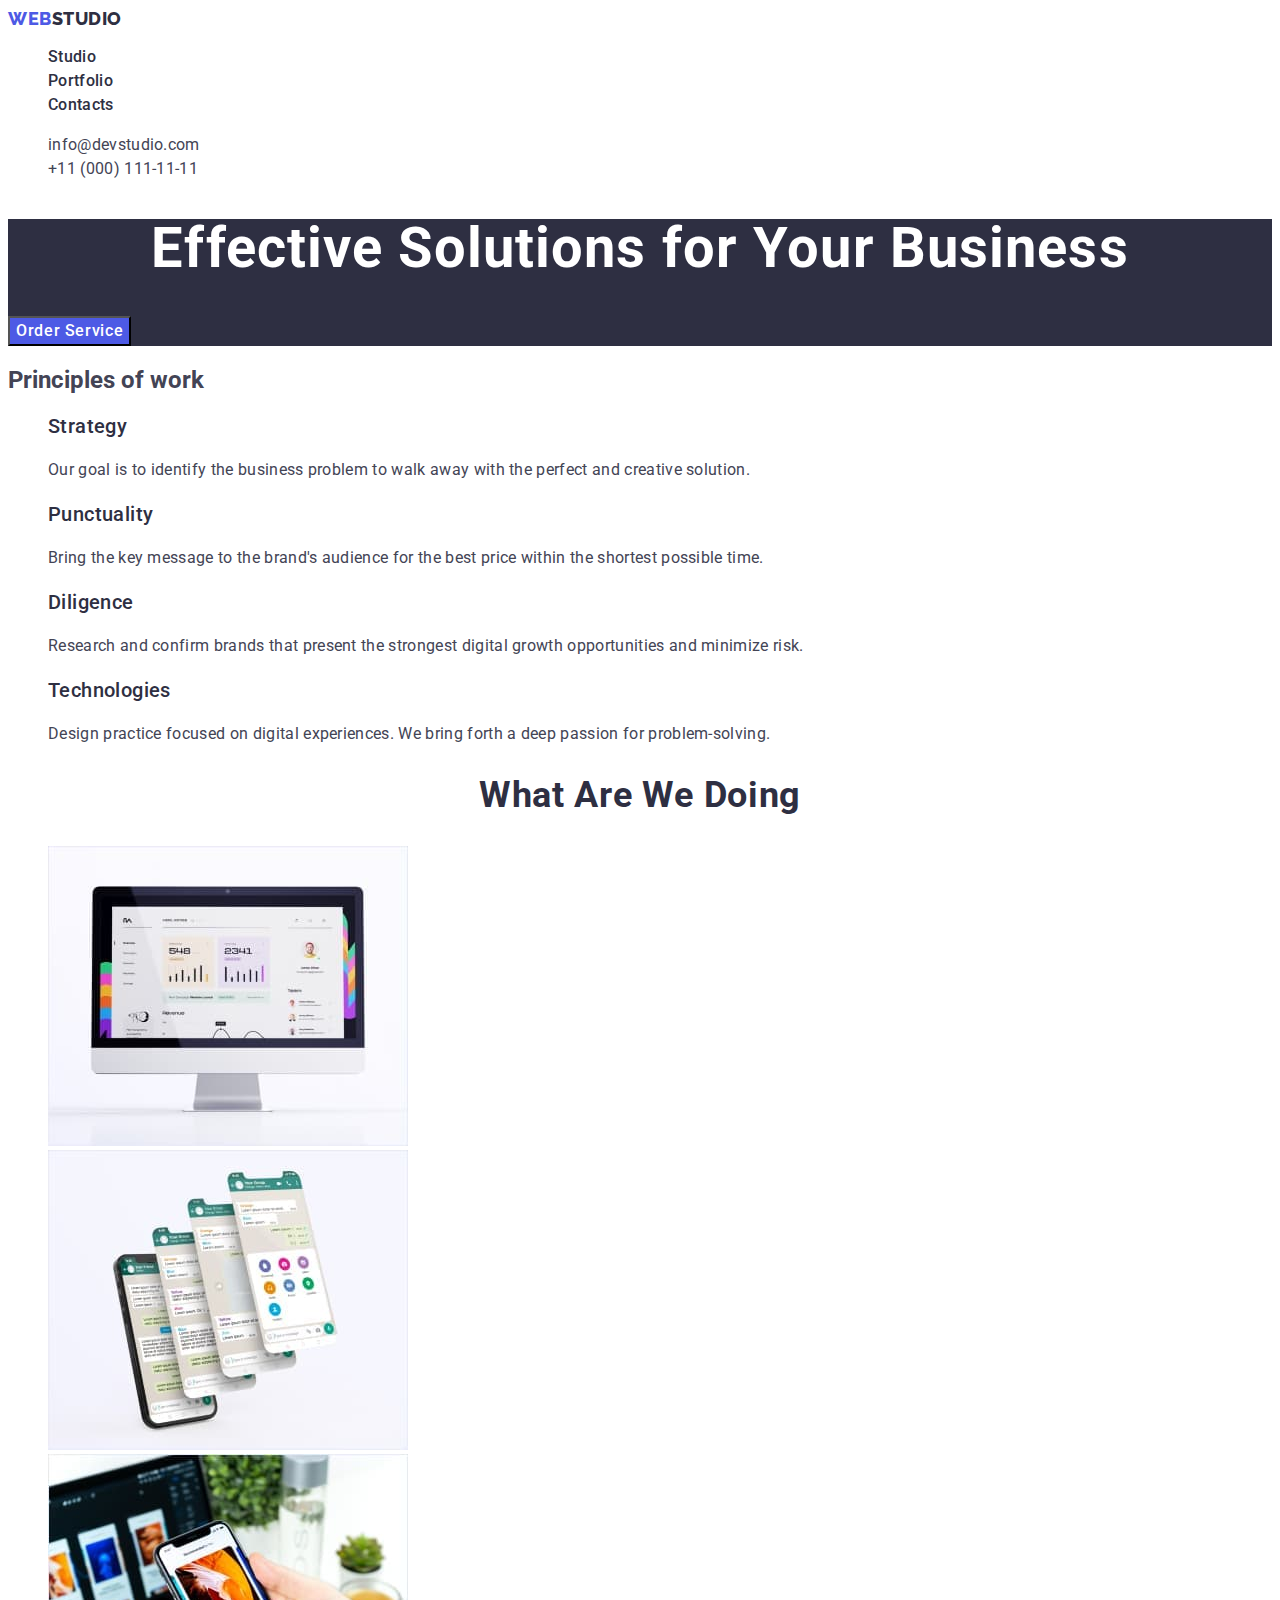
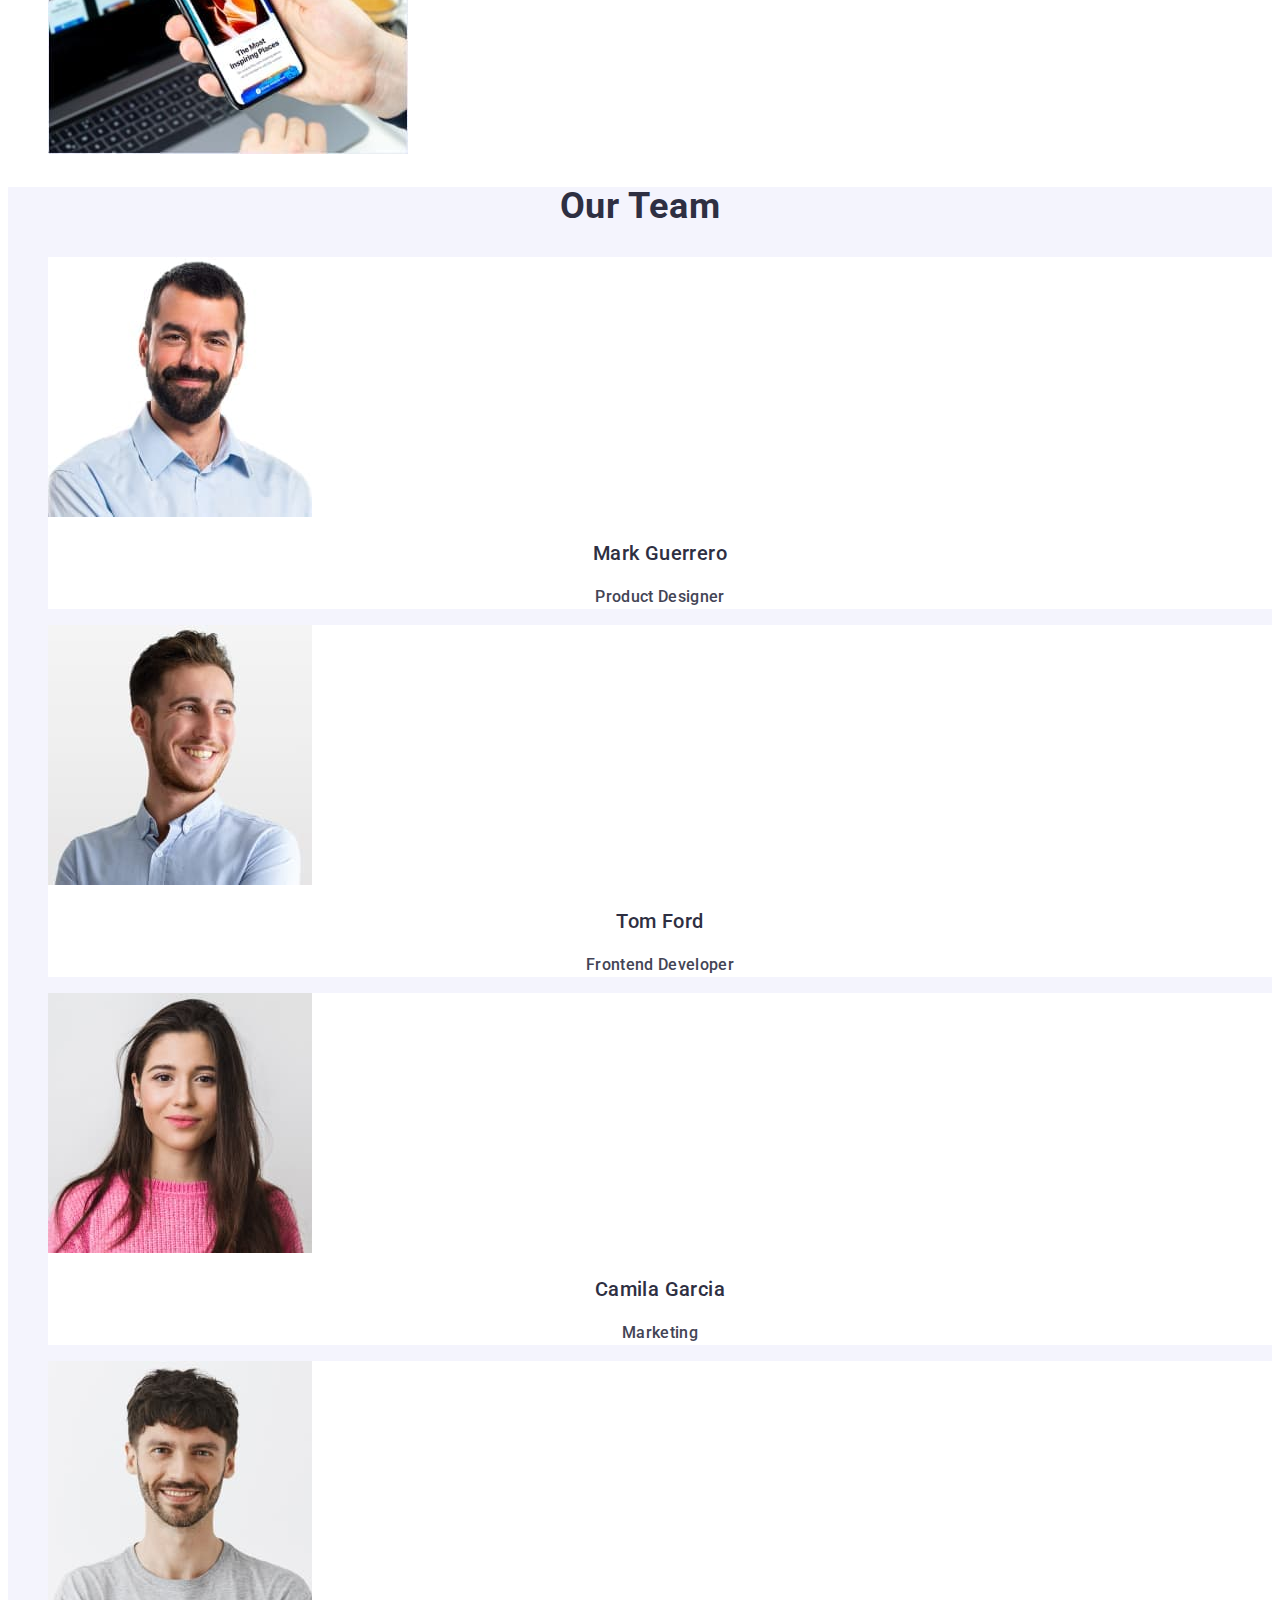
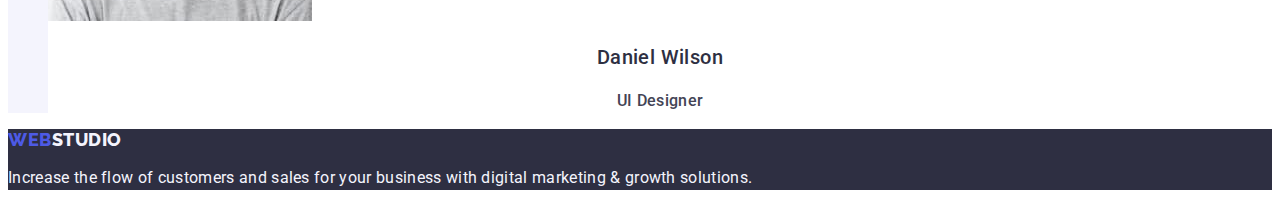
==== index.html @ 33a055b3 "Initial commit" ====
<!DOCTYPE html>
<html lang="en">
  <head>
    <meta charset="UTF-8" />
    <meta name="viewport" content="width=device-width, initial-scale=1.0" />
    <title>Web Studio</title>
    <link rel="preconnect" href="https://fonts.googleapis.com" />
    <link rel="preconnect" href="https://fonts.gstatic.com" crossorigin />
    <link
      href="https://fonts.googleapis.com/css2?family=Raleway:wght@800&family=Roboto:wght@400;500;700&display=swap"
      rel="stylesheet"
    />
    <link rel="stylesheet" href="./css/styles.css" />
  </head>
  <body>
    <header class="header">
      <nav class="header-navigation">
        <a href="./index.html" class="header-logo link"
          >Web<span class="header-logo-accent">Studio</span></a
        >
        <ul class="header-list list">
          <li class="header-list-item">
            <a class="header-list-link link" href="./index.html">Studio</a>
          </li>
          <li class="header-list-item">
            <a class="header-list-link link" href="./portfolio.html"
              >Portfolio</a
            >
          </li>
          <li class="header-list-item">
            <a class="header-list-link link" href="">Contacts</a>
          </li>
        </ul>
      </nav>
      <address class="address">
        <ul class="address-list list">
          <li class="address-list-item">
            <a class="address-list-link link" href="mailto:info@devstudio.com"
              >info@devstudio.com</a
            >
          </li>
          <li class="address-list-item">
            <a class="address-list-link link" href="tel:+110001111111"
              >+11 (000) 111-11-11</a
            >
          </li>
        </ul>
      </address>
    </header>
    <main>
      <section class="hero">
        <h1 class="hero-titel">Effective Solutions for Your Business</h1>
        <button type="button" class="hero-btn">Order Service</button>
      </section>
      <section class="principles">
        <h2 class="visually-hidden">Principles of work</h2>
        <ul class="principles-list list">
          <li class="principles-item">
            <h3 class="principles-subtitle">Strategy</h3>
            <p class="principles-item-text">
              Our goal is to identify the business problem to walk away with the
              perfect and creative solution.
            </p>
          </li>
          <li class="principles-item">
            <h3 class="principles-subtitle">Punctuality</h3>
            <p class="principles-item-text">
              Bring the key message to the brand's audience for the best price
              within the shortest possible time.
            </p>
          </li>
          <li class="principles-item">
            <h3 class="principles-subtitle">Diligence</h3>
            <p class="principles-item-text">
              Research and confirm brands that present the strongest digital
              growth opportunities and minimize risk.
            </p>
          </li>
          <li class="principles-item">
            <h3 class="principles-subtitle">Technologies</h3>
            <p class="principles-item-text">
              Design practice focused on digital experiences. We bring forth a
              deep passion for problem-solving.
            </p>
          </li>
        </ul>
      </section>
      <section class="technologies">
        <h2 class="technologies-titel">What are we doing</h2>
        <ul class="technologies-list list">
          <li class="technologies-item">
            <img
              src="./images/technologiesa.jpg"
              alt="Business analysis"
              width="360"
              height="300"
              class="technologies-img"
            />
          </li>
          <li class="technologies-item">
            <img
              src="./images/technologiesb.jpg"
              alt="Brand advertising"
              width="360"
              height="300"
              class="technologies-img"
            />
          </li>
          <li class="technologies-item">
            <img
              src="./images/technologiesc.jpg"
              alt="Digital experience"
              width="360"
              height="300"
              class="technologies-img"
            />
          </li>
        </ul>
      </section>
      <section class="team">
        <h2 class="team-title">Our Team</h2>
        <ul class="team-list list">
          <li class="team-item">
            <img
              src="./images/portraita.jpg"
              alt="Photo portrait"
              width="264"
              height="260"
              class="team-img"
            />
            <h3 class="team-subtitle">Mark Guerrero</h3>
            <p class="team-item-text">Product Designer</p>
          </li>
          <li class="team-item">
            <img
              src="./images/portraitb.jpg"
              alt="Photo portrait"
              width="264"
              height="260"
              class="team-img"
            />
            <h3 class="team-subtitle">Tom Ford</h3>
            <p class="team-item-text">Frontend Developer</p>
          </li>
          <li class="team-item">
            <img
              src="./images/portraitc.jpg"
              alt="Photo portrait"
              width="264"
              height="260"
              class="team-img"
            />
            <h3 class="team-subtitle">Camila Garcia</h3>
            <p class="team-item-text">Marketing</p>
          </li>
          <li class="team-item">
            <img
              src="./images/portraitd.jpg"
              alt="Photo portrait"
              width="264"
              height="260"
              class="team-img"
            />
            <h3 class="team-subtitle">Daniel Wilson</h3>
            <p class="team-item-text">UI Designer</p>
          </li>
        </ul>
      </section>
    </main>
    <footer class="footer">
      <a href="./index.html" class="footer-logo link"
        >Web<span class="footer-logo-accent">Studio</span></a
      >
      <p class="footer-text">
        Increase the flow of customers and sales for your business with digital
        marketing & growth solutions.
      </p>
    </footer>
  </body>
</html>
---- css/styles.css ----
:root {
  --iris-color: #4d5ae5;
  --navyblue: #2e2f42;
  --slate: #434455;
  --white: #fff;
  --cloud: #f4f4fd;
  --ocean: #404bbf;
}

body {
  font-family: "Roboto", sans-serif;
  background-color: var(--white);
  color: var(--slate);
}

.link {
  text-decoration: none;
}

.list {
  list-style-type: none;
}

/**---------HERDER-------*/

.header-logo {
  color: var(--iris-color);
  font-size: 18px;
  font-family: "Raleway", sans-serif;
  font-weight: 800;
  line-height: 1.17;
  letter-spacing: 0.03em;
  text-transform: uppercase;
}
.header-logo-accent {
  color: var(--navyblue);
}
.header-list-link {
  color: var(--navyblue);
  line-height: 1.5;
  letter-spacing: 0.02em;
  font-weight: 500;
}
.header-list-link:hover,
.header-list-link:focus {
  color: var(--ocean);
}
.address {
  font-style: normal;
}
.address-list-link {
  color: var(--slate);
  line-height: 1.5;
  letter-spacing: 0.02em;
}
.address-list-link:hover,
.address-list-link:focus {
  color: var(--ocean);
}

/**---------HERO-------*/

.hero {
  background: var(--navyblue);
}
.hero-titel {
  color: var(--white);
  text-align: center;
  font-size: 56px;
  font-weight: 700;
  line-height: 1.07;
  letter-spacing: 0.02em;
}
.hero-btn {
  background-color: var(--iris-color);
  color: var(--white);
  font-size: 16px;
  font-family: inherit;
  line-height: 1.5;
  letter-spacing: 0.04em;
  cursor: pointer;
  font-weight: 500;
}
.hero-btn:hover,
.hero-btn:focus {
  background-color: var(--ocean);
}

/**---------principles-------*/

.principles-subtitle {
  color: var(--navyblue);
  font-size: 20px;
  line-height: 1.2;
  letter-spacing: 0.02em;
  font-weight: 500;
}
.principles-item-text {
  color: var(--slate);
  line-height: 1.5;
  letter-spacing: 0.02em;
}

/**---------technologies-------*/

.technologies-titel {
  color: var(--navyblue);
  text-align: center;
  font-size: 36px;
  font-weight: 700;
  line-height: 1.11;
  letter-spacing: 0.02em;
  text-transform: capitalize;
}

/**---------team-------*/
.team {
  background-color: var(--cloud);
}
.team-title {
  color: var(--navyblue);
  text-align: center;
  font-size: 36px;
  font-weight: 700;
  line-height: 1.11;
  letter-spacing: 0.02em;
  text-transform: capitalize;
}
.team-subtitle {
  color: var(--navyblue);
  text-align: center;
  font-size: 20px;
  line-height: 1.2;
  letter-spacing: 0.02em;
  font-weight: 500;
}
.team-item {
  background-color: var(--white);
}
.team-item-text {
  color: var(--slate);
  text-align: center;
  line-height: 1.5;
  letter-spacing: 0.02em;
  font-weight: 500;
}

/**---------footer-------*/

.footer {
  background-color: var(--navyblue);
}
.footer-logo {
  color: var(--iris-color);
  font-size: 18px;
  font-family: "Raleway", sans-serif;
  font-weight: 800;
  line-height: 1.17;
  letter-spacing: 0.03em;
  text-transform: uppercase;
}
.footer-logo-accent {
  color: var(--cloud);
}
.footer-text {
  color: var(--cloud);
  line-height: 1.5;
  letter-spacing: 0.02em;
}

/**---------portfolio-------*/

.product-btn {
  color: var(--iris-color);
  background-color: var(--cloud);
  text-align: center;
  font-size: 16px;
  font-family: "Roboto", sans-serif;
  font-style: normal;
  font-weight: 500;
  line-height: 1.5;
  letter-spacing: 0.04em;
  cursor: pointer;
}

.product-btn:hover,
.product-btn:focus {
  color: var(--white);
  background-color: var(--ocean);
}

.programs-subtitle {
  color: var(--navyblue);
  font-size: 20px;
  line-height: 1.2;
  letter-spacing: 0.02em;
  font-weight: 500;
}

.programs-text {
  color: var(--slate);
  font-size: 16px;
  font-family: Roboto;
  font-weight: 500;
  line-height: 1.5;
  letter-spacing: 0.02em;
  cursor: pointer;
}
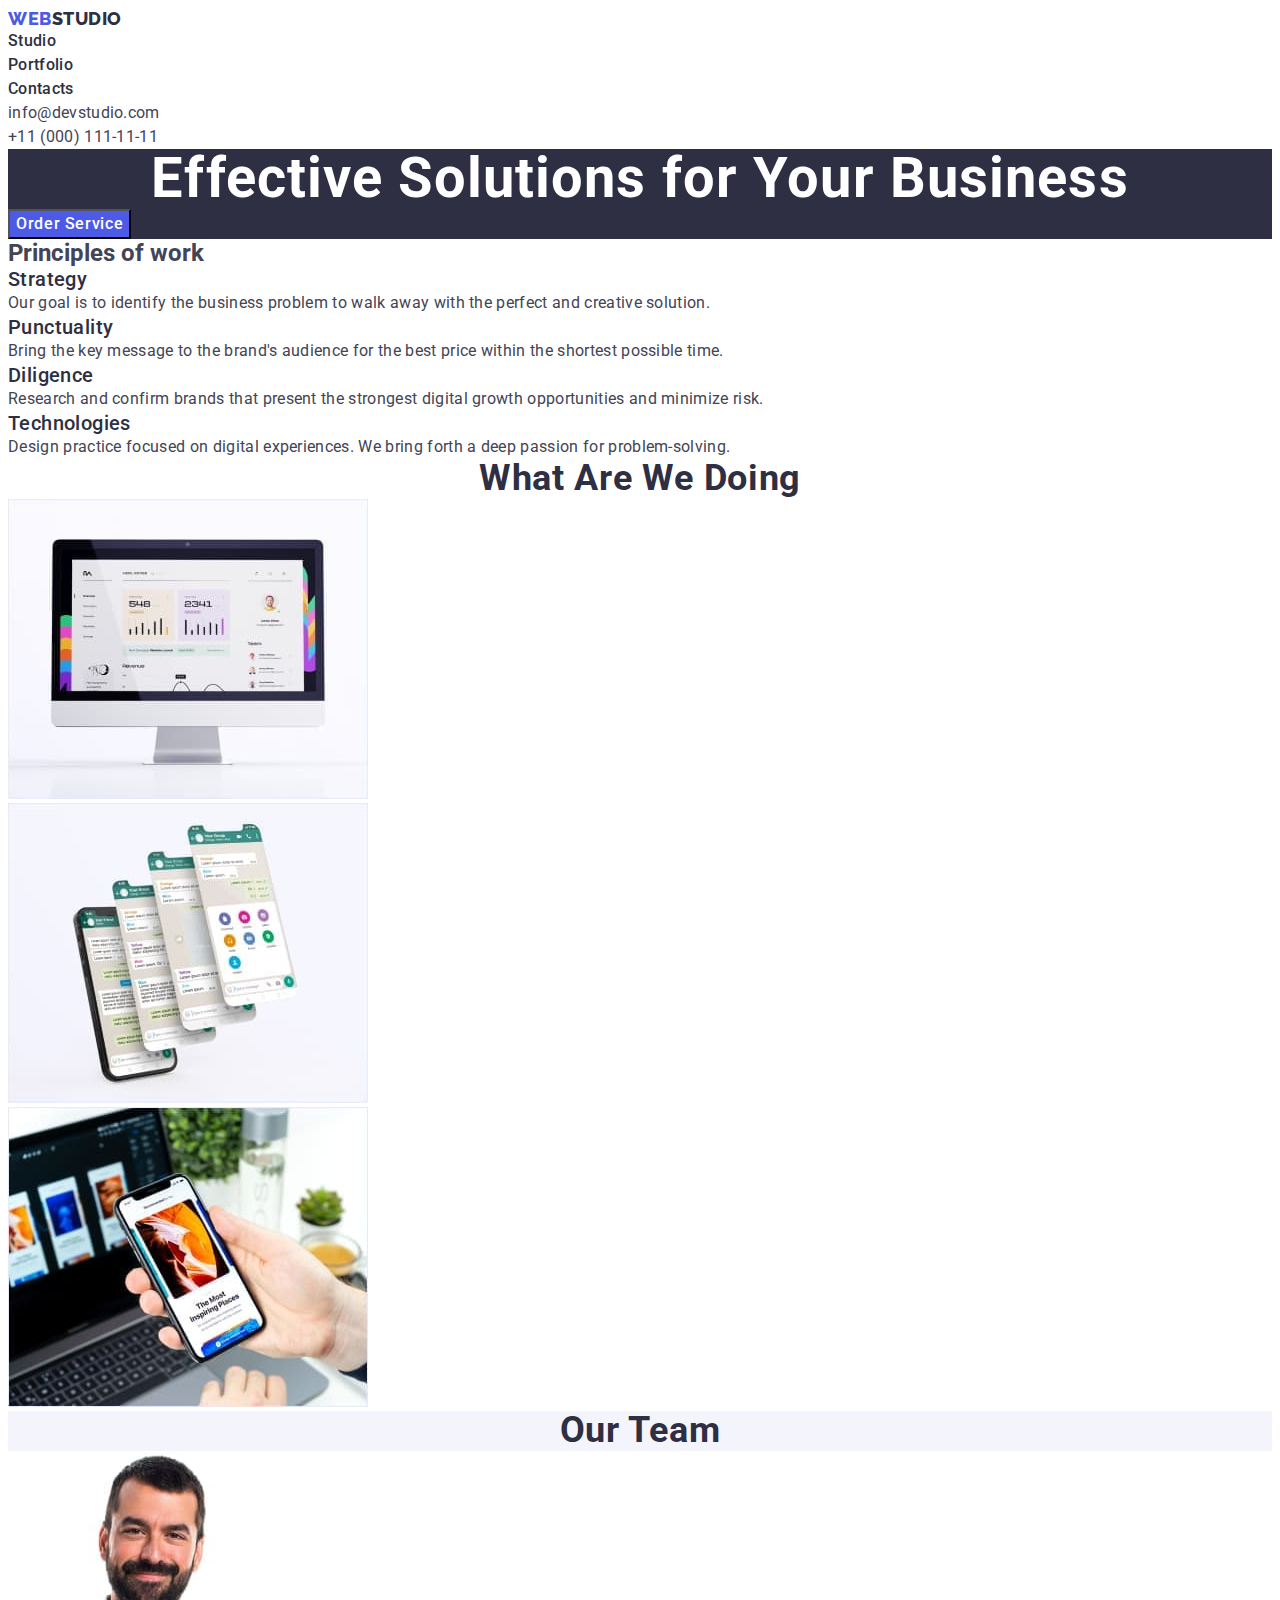
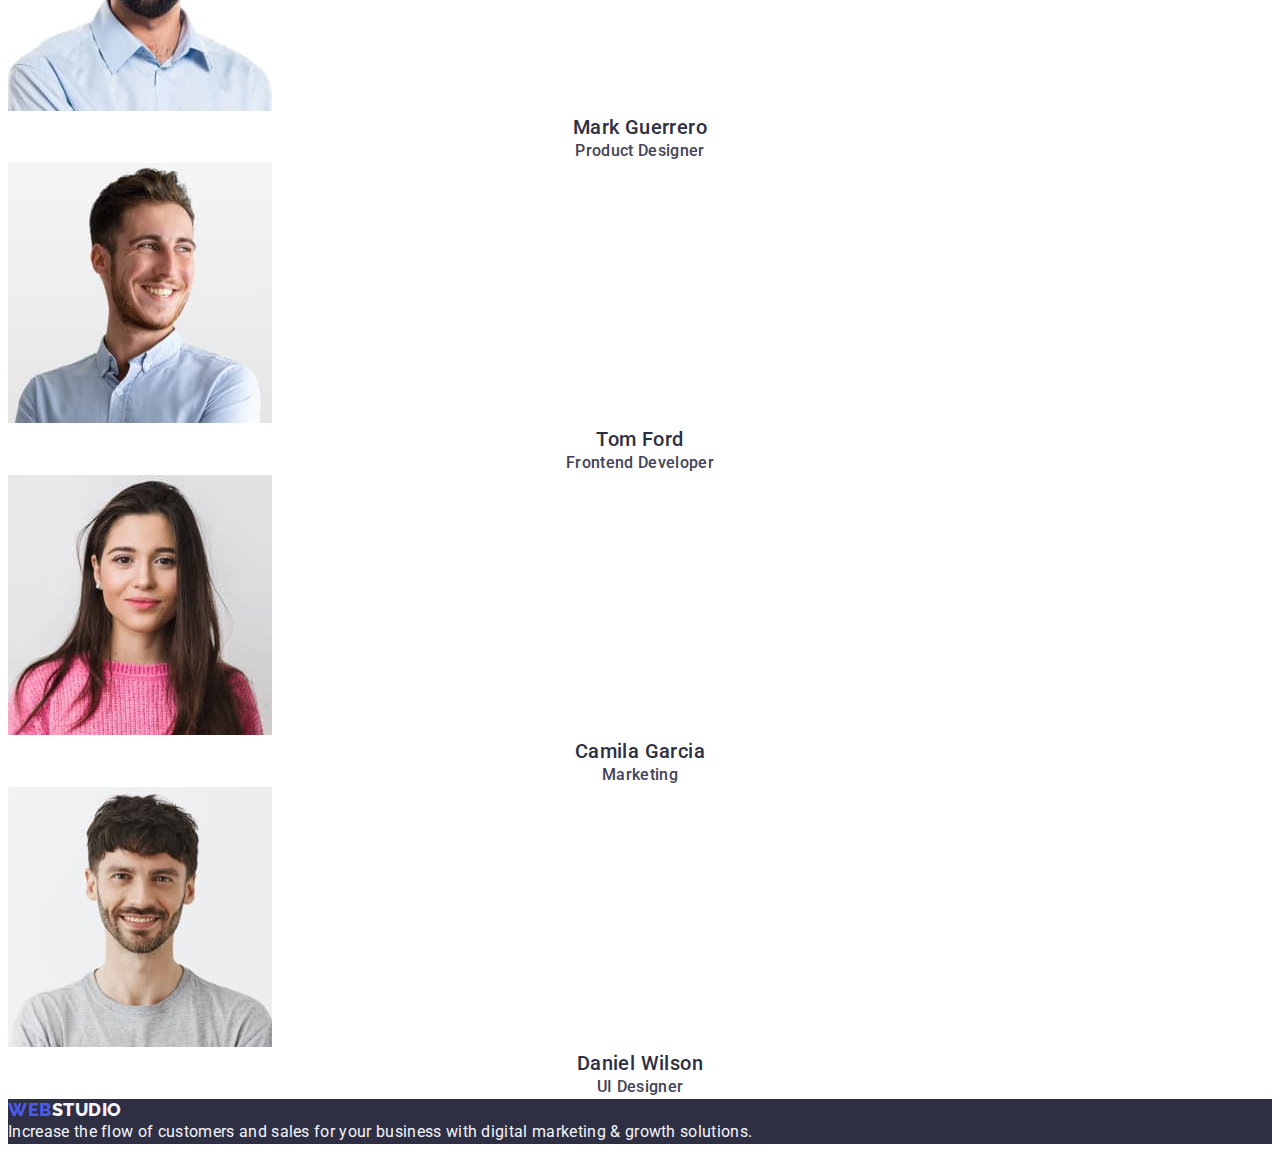
==== commit 37504ae8: "060723" ====
--- a/index.html
+++ b/index.html
@@ -10,42 +10,49 @@
       href="https://fonts.googleapis.com/css2?family=Raleway:wght@800&family=Roboto:wght@400;500;700&display=swap"
       rel="stylesheet"
     />
+    <link
+      rel="stylesheet"
+      href="https://cdnjs.cloudflare.com/ajax/libs/modern-normalize/2.0.0/modern-normalize.min.css"
+      integrity="sha512-4xo8blKMVCiXpTaLzQSLSw3KFOVPWhm/TRtuPVc4WG6kUgjH6J03IBuG7JZPkcWMxJ5huwaBpOpnwYElP/m6wg=="
+      crossorigin="anonymous"
+      referrerpolicy="no-referrer"
+    />
     <link rel="stylesheet" href="./css/styles.css" />
   </head>
   <body>
     <header class="header">
-      <nav class="header-navigation">
-        <a href="./index.html" class="header-logo link"
-          >Web<span class="header-logo-accent">Studio</span></a
-        >
-        <ul class="header-list list">
-          <li class="header-list-item">
-            <a class="header-list-link link" href="./index.html">Studio</a>
-          </li>
-          <li class="header-list-item">
-            <a class="header-list-link link" href="./portfolio.html"
-              >Portfolio</a
-            >
-          </li>
-          <li class="header-list-item">
-            <a class="header-list-link link" href="">Contacts</a>
-          </li>
-        </ul>
-      </nav>
-      <address class="address">
-        <ul class="address-list list">
-          <li class="address-list-item">
-            <a class="address-list-link link" href="mailto:info@devstudio.com"
-              >info@devstudio.com</a
-            >
-          </li>
-          <li class="address-list-item">
-            <a class="address-list-link link" href="tel:+110001111111"
-              >+11 (000) 111-11-11</a
-            >
-          </li>
-        </ul>
-      </address>
+        <nav class="header-navigation">
+          <a href="./index.html" class="header-logo link"
+            >Web<span class="header-logo-accent">Studio</span></a
+          >
+          <ul class="header-list list">
+            <li class="header-list-item">
+              <a class="header-list-link link" href="./index.html">Studio</a>
+            </li>
+            <li class="header-list-item">
+              <a class="header-list-link link" href="./portfolio.html"
+                >Portfolio</a
+              >
+            </li>
+            <li class="header-list-item">
+              <a class="header-list-link link" href="">Contacts</a>
+            </li>
+          </ul>
+        </nav>
+        <address class="address">
+          <ul class="address-list list">
+            <li class="address-list-item">
+              <a class="address-list-link link" href="mailto:info@devstudio.com"
+                >info@devstudio.com</a
+              >
+            </li>
+            <li class="address-list-item">
+              <a class="address-list-link link" href="tel:+110001111111"
+                >+11 (000) 111-11-11</a
+              >
+            </li>
+          </ul>
+        </address>
     </header>
     <main>
       <section class="hero">
--- a/css/styles.css
+++ b/css/styles.css
@@ -7,10 +7,32 @@
   --ocean: #404bbf;
 }
 
+p,
+h1,
+h2,
+h3 {
+  margin-top: 0;
+  margin-bottom: 0;
+}
+
+ul {
+  margin-top: 0;
+  margin-bottom: 0;
+  padding-left: 0;
+}
+
 body {
   font-family: "Roboto", sans-serif;
   background-color: var(--white);
   color: var(--slate);
+}
+
+.container {
+  width: 100%;
+  max-width: 1440px;
+  padding-left: 0;
+  padding-right: 0;
+  margin: 0 auto;
 }
 
 .link {
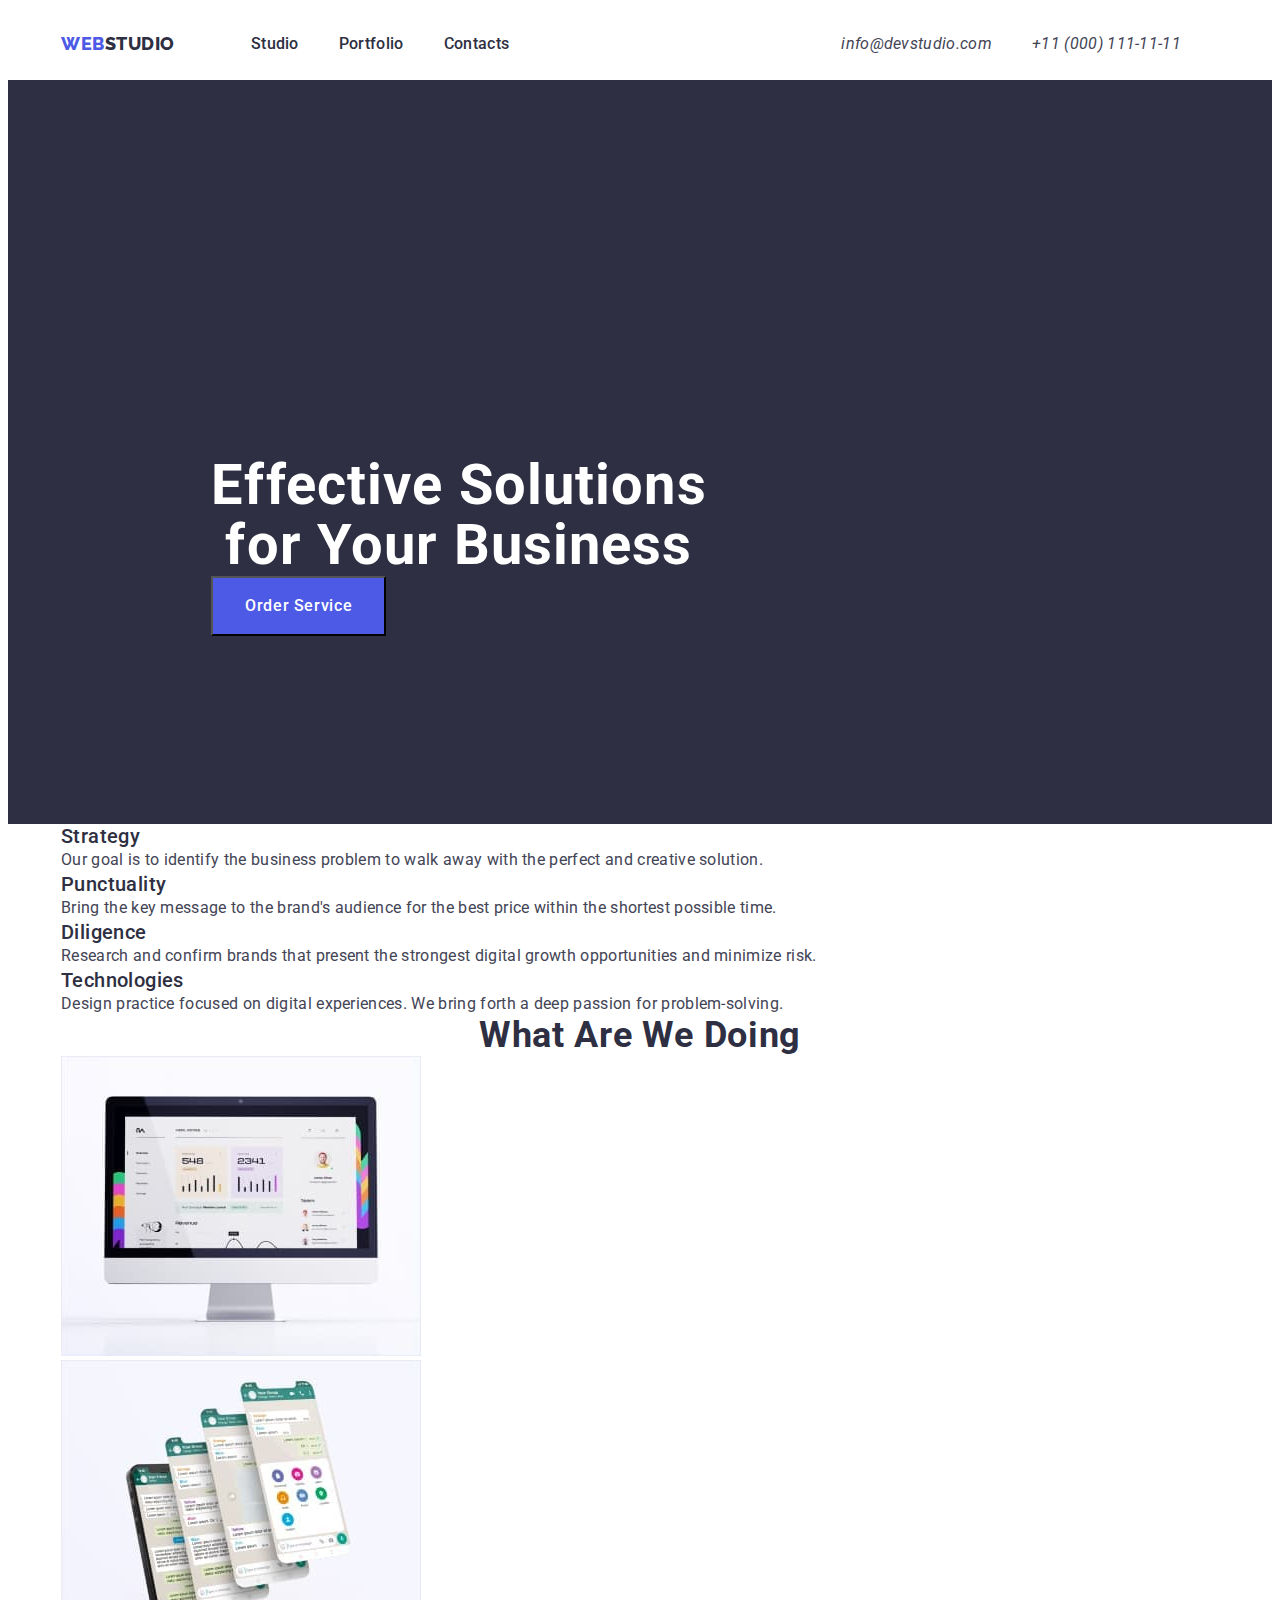
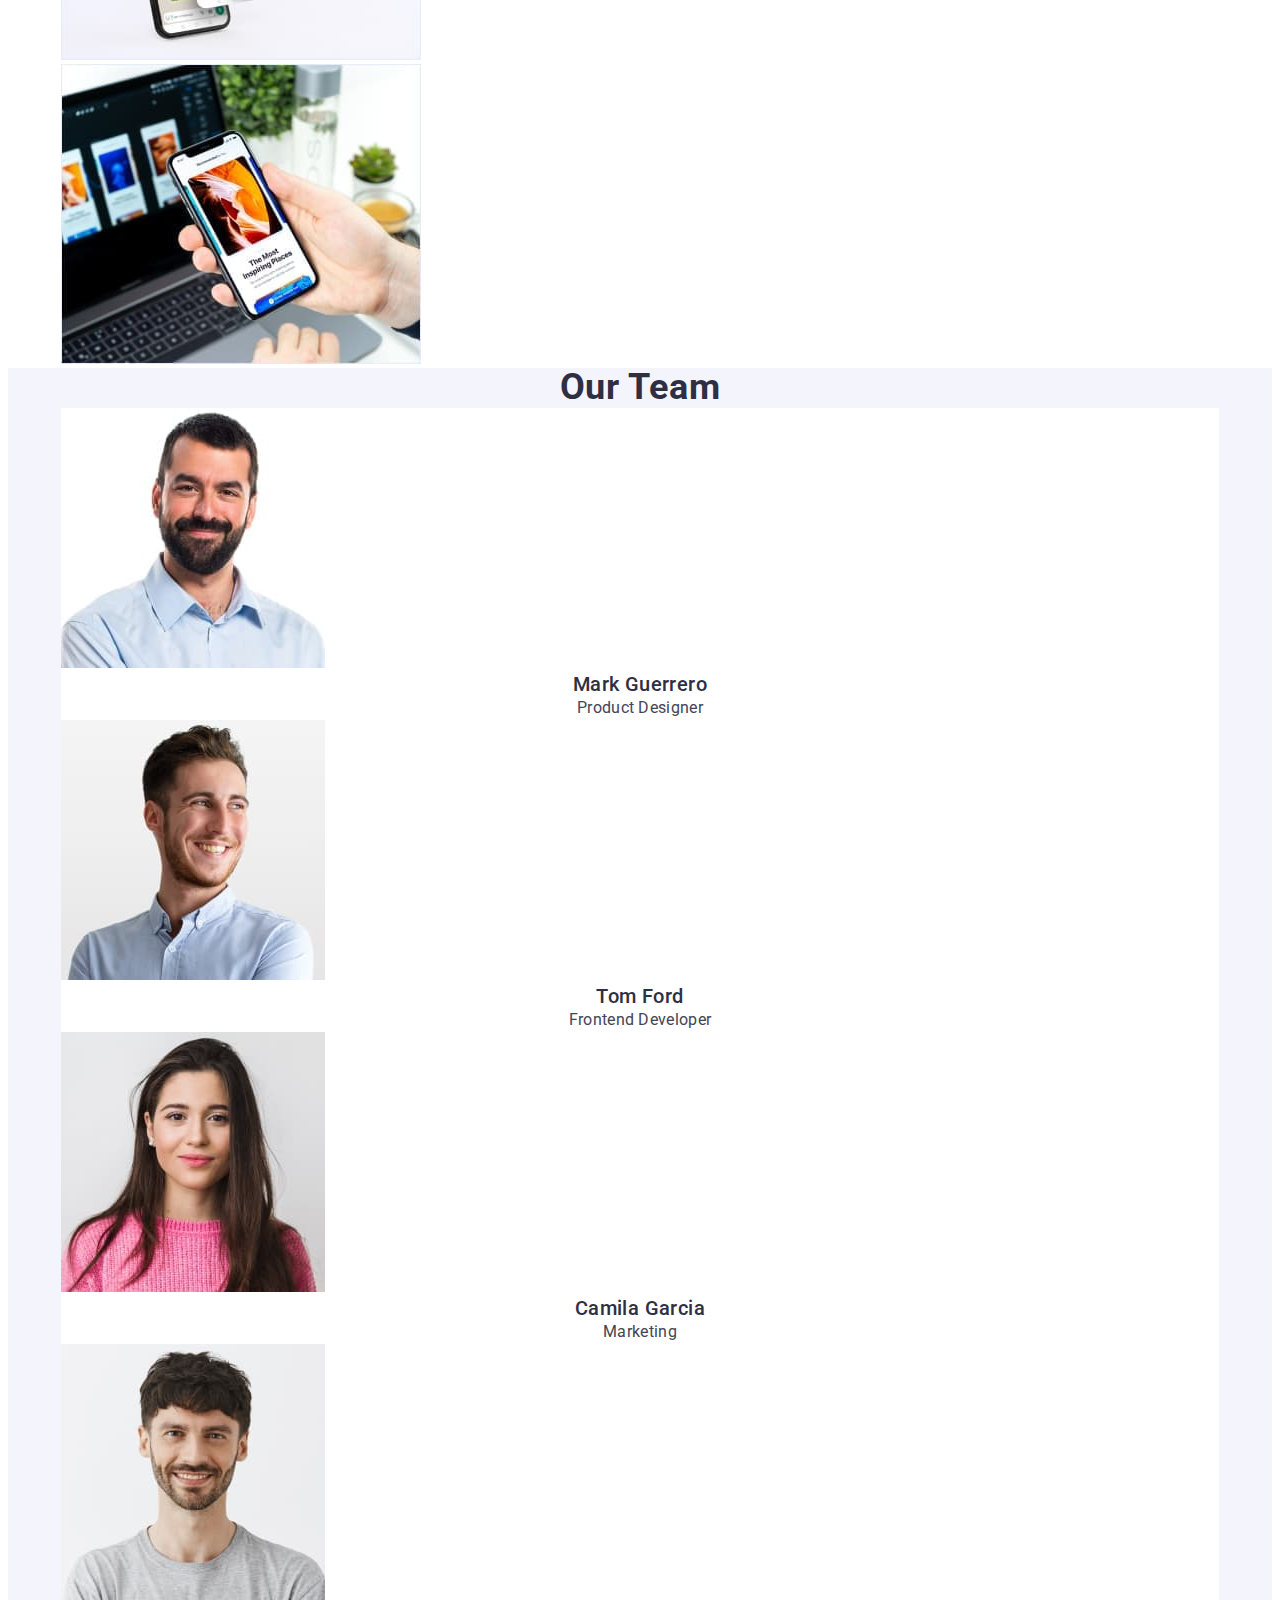
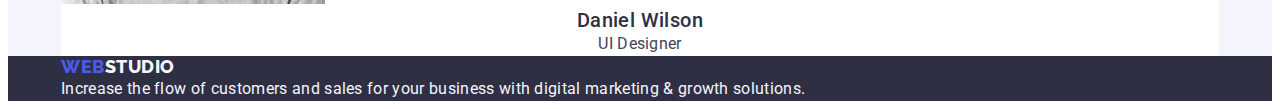
==== commit 43615add: "commit060723" ====
--- a/index.html
+++ b/index.html
@@ -21,167 +21,178 @@
   </head>
   <body>
     <header class="header">
-        <nav class="header-navigation">
-          <a href="./index.html" class="header-logo link"
-            >Web<span class="header-logo-accent">Studio</span></a
-          >
-          <ul class="header-list list">
-            <li class="header-list-item">
-              <a class="header-list-link link" href="./index.html">Studio</a>
-            </li>
-            <li class="header-list-item">
-              <a class="header-list-link link" href="./portfolio.html"
-                >Portfolio</a
-              >
-            </li>
-            <li class="header-list-item">
-              <a class="header-list-link link" href="">Contacts</a>
-            </li>
-          </ul>
-        </nav>
-        <address class="address">
-          <ul class="address-list list">
-            <li class="address-list-item">
-              <a class="address-list-link link" href="mailto:info@devstudio.com"
-                >info@devstudio.com</a
-              >
-            </li>
-            <li class="address-list-item">
-              <a class="address-list-link link" href="tel:+110001111111"
-                >+11 (000) 111-11-11</a
-              >
-            </li>
-          </ul>
-        </address>
+        <div class="container header-container">
+          <nav class="header-navigation">
+            <a href="./index.html" class="header-logo link"
+              >Web<span class="header-logo-accent">Studio</span></a
+            >
+            <ul class="header-list list">
+              <li class="header-list-item">
+                <a class="header-list-link link" href="./index.html">Studio</a>
+              </li>
+              <li class="header-list-item">
+                <a class="header-list-link link" href="./portfolio.html"
+                  >Portfolio</a>
+              </li>
+              <li class="header-list-item">
+                <a class="header-list-link link" href="">Contacts</a>
+              </li>
+            </ul>
+          </nav>
+          <address class="address">
+            <ul class="address-list list">
+              <li class="address-list-item">
+                <a class="address-list-link link" href="mailto:info@devstudio.com"
+                  >info@devstudio.com</a
+                >
+              </li>
+              <li class="address-list-item">
+                <a class="address-list-link link" href="tel:+110001111111"
+                  >+11 (000) 111-11-11</a
+                >
+              </li>
+            </ul>
+          </address>
+        </div>
     </header>
     <main>
       <section class="hero">
-        <h1 class="hero-titel">Effective Solutions for Your Business</h1>
-        <button type="button" class="hero-btn">Order Service</button>
+        <div class="container hero-container">
+          <h1 class="hero-titel">Effective Solutions for Your Business</h1>
+          <button type="button" class="hero-btn">Order Service</button>
+        </div>
       </section>
       <section class="principles">
-        <h2 class="visually-hidden">Principles of work</h2>
-        <ul class="principles-list list">
-          <li class="principles-item">
-            <h3 class="principles-subtitle">Strategy</h3>
-            <p class="principles-item-text">
-              Our goal is to identify the business problem to walk away with the
-              perfect and creative solution.
-            </p>
-          </li>
-          <li class="principles-item">
-            <h3 class="principles-subtitle">Punctuality</h3>
-            <p class="principles-item-text">
-              Bring the key message to the brand's audience for the best price
-              within the shortest possible time.
-            </p>
-          </li>
-          <li class="principles-item">
-            <h3 class="principles-subtitle">Diligence</h3>
-            <p class="principles-item-text">
-              Research and confirm brands that present the strongest digital
-              growth opportunities and minimize risk.
-            </p>
-          </li>
-          <li class="principles-item">
-            <h3 class="principles-subtitle">Technologies</h3>
-            <p class="principles-item-text">
-              Design practice focused on digital experiences. We bring forth a
-              deep passion for problem-solving.
-            </p>
-          </li>
-        </ul>
+        <div class="container principles-container">
+          <h2 class="visually-hidden">Principles of work</h2>
+          <ul class="principles-list list">
+            <li class="principles-item">
+              <h3 class="principles-subtitle">Strategy</h3>
+              <p class="principles-item-text">
+                Our goal is to identify the business problem to walk away with the
+                perfect and creative solution.
+              </p>
+            </li>
+            <li class="principles-item">
+              <h3 class="principles-subtitle">Punctuality</h3>
+              <p class="principles-item-text">
+                Bring the key message to the brand's audience for the best price
+                within the shortest possible time.
+              </p>
+            </li>
+            <li class="principles-item">
+              <h3 class="principles-subtitle">Diligence</h3>
+              <p class="principles-item-text">
+                Research and confirm brands that present the strongest digital
+                growth opportunities and minimize risk.
+              </p>
+            </li>
+            <li class="principles-item">
+              <h3 class="principles-subtitle">Technologies</h3>
+              <p class="principles-item-text">
+                Design practice focused on digital experiences. We bring forth a
+                deep passion for problem-solving.
+              </p>
+            </li>
+          </ul>
+        </div>
       </section>
       <section class="technologies">
-        <h2 class="technologies-titel">What are we doing</h2>
-        <ul class="technologies-list list">
-          <li class="technologies-item">
-            <img
-              src="./images/technologiesa.jpg"
-              alt="Business analysis"
-              width="360"
-              height="300"
-              class="technologies-img"
-            />
-          </li>
-          <li class="technologies-item">
-            <img
-              src="./images/technologiesb.jpg"
-              alt="Brand advertising"
-              width="360"
-              height="300"
-              class="technologies-img"
-            />
-          </li>
-          <li class="technologies-item">
-            <img
-              src="./images/technologiesc.jpg"
-              alt="Digital experience"
-              width="360"
-              height="300"
-              class="technologies-img"
-            />
-          </li>
-        </ul>
+        <div class=" container technologies-container ">
+          <h2 class="technologies-titel">What are we doing</h2>
+          <ul class="technologies-list list">
+            <li class="technologies-item">
+              <img
+                src="./images/technologiesa.jpg"
+                alt="Business analysis"
+                width="360"
+                height="300"
+                class="technologies-img"
+              />
+            </li>
+            <li class="technologies-item">
+              <img
+                src="./images/technologiesb.jpg"
+                alt="Brand advertising"
+                width="360"
+                height="300"
+                class="technologies-img"
+              />
+            </li>
+            <li class="technologies-item">
+              <img
+                src="./images/technologiesc.jpg"
+                alt="Digital experience"
+                width="360"
+                height="300"
+                class="technologies-img"
+              />
+            </li>
+          </ul>
+        </div>
       </section>
       <section class="team">
-        <h2 class="team-title">Our Team</h2>
-        <ul class="team-list list">
-          <li class="team-item">
-            <img
-              src="./images/portraita.jpg"
-              alt="Photo portrait"
-              width="264"
-              height="260"
-              class="team-img"
-            />
-            <h3 class="team-subtitle">Mark Guerrero</h3>
-            <p class="team-item-text">Product Designer</p>
-          </li>
-          <li class="team-item">
-            <img
-              src="./images/portraitb.jpg"
-              alt="Photo portrait"
-              width="264"
-              height="260"
-              class="team-img"
-            />
-            <h3 class="team-subtitle">Tom Ford</h3>
-            <p class="team-item-text">Frontend Developer</p>
-          </li>
-          <li class="team-item">
-            <img
-              src="./images/portraitc.jpg"
-              alt="Photo portrait"
-              width="264"
-              height="260"
-              class="team-img"
-            />
-            <h3 class="team-subtitle">Camila Garcia</h3>
-            <p class="team-item-text">Marketing</p>
-          </li>
-          <li class="team-item">
-            <img
-              src="./images/portraitd.jpg"
-              alt="Photo portrait"
-              width="264"
-              height="260"
-              class="team-img"
-            />
-            <h3 class="team-subtitle">Daniel Wilson</h3>
-            <p class="team-item-text">UI Designer</p>
-          </li>
-        </ul>
+        <div class="container team-container">
+          <h2 class="team-title">Our Team</h2>
+          <ul class="team-list list">
+            <li class="team-item">
+              <img
+                src="./images/portraita.jpg"
+                alt="Photo portrait"
+                width="264"
+                height="260"
+                class="team-img"
+              />
+              <h3 class="team-subtitle">Mark Guerrero</h3>
+              <p class="team-item-text">Product Designer</p>
+            </li>
+            <li class="team-item">
+              <img
+                src="./images/portraitb.jpg"
+                alt="Photo portrait"
+                width="264"
+                height="260"
+                class="team-img"
+              />
+              <h3 class="team-subtitle">Tom Ford</h3>
+              <p class="team-item-text">Frontend Developer</p>
+            </li>
+            <li class="team-item">
+              <img
+                src="./images/portraitc.jpg"
+                alt="Photo portrait"
+                width="264"
+                height="260"
+                class="team-img"
+              />
+              <h3 class="team-subtitle">Camila Garcia</h3>
+              <p class="team-item-text">Marketing</p>
+            </li>
+            <li class="team-item">
+              <img
+                src="./images/portraitd.jpg"
+                alt="Photo portrait"
+                width="264"
+                height="260"
+                class="team-img"
+              />
+              <h3 class="team-subtitle">Daniel Wilson</h3>
+              <p class="team-item-text">UI Designer</p>
+            </li>
+          </ul>
+        </div>
       </section>
     </main>
     <footer class="footer">
-      <a href="./index.html" class="footer-logo link"
-        >Web<span class="footer-logo-accent">Studio</span></a
-      >
-      <p class="footer-text">
-        Increase the flow of customers and sales for your business with digital
-        marketing & growth solutions.
-      </p>
+      <div class="container footer-container">
+        <a href="./index.html" class="footer-logo link"
+          >Web<span class="footer-logo-accent">Studio</span></a
+        >
+        <p class="footer-text">
+          Increase the flow of customers and sales for your business with digital
+          marketing & growth solutions.
+        </p>
+      </div>
     </footer>
   </body>
 </html>
--- a/css/styles.css
+++ b/css/styles.css
@@ -18,7 +18,7 @@
 ul {
   margin-top: 0;
   margin-bottom: 0;
-  padding-left: 0;
+  padding-left: 0; 
 }
 
 body {
@@ -29,9 +29,9 @@
 
 .container {
   width: 100%;
-  max-width: 1440px;
-  padding-left: 0;
-  padding-right: 0;
+  max-width: 1158px;
+  padding-left: 15px;
+  padding-right: 15px;
   margin: 0 auto;
 }
 
@@ -43,8 +43,35 @@
   list-style-type: none;
 }
 
+.visually-hidden {
+  position: absolute;
+  width: 1px;
+  height: 1px;
+  margin: -1px;
+  border: 0;
+  padding: 0;
+  white-space: nowrap;
+  clip-path: inset(100%);
+  clip: rect(0 0 0 0);
+  overflow: hidden;
+}
+
 /**---------HERDER-------*/
 
+
+.header {
+  padding-top: 24px;
+  padding-bottom: 24px;
+}
+.header-container{
+  display: flex;
+  align-items: center;
+ }
+.header-navigation {
+  display: flex;
+  align-items: center;
+  justify-content: space-between;
+}
 .header-logo {
   color: var(--iris-color);
   font-size: 18px;
@@ -53,9 +80,17 @@
   line-height: 1.17;
   letter-spacing: 0.03em;
   text-transform: uppercase;
-}
-.header-logo-accent {
-  color: var(--navyblue);
+  display: flex;
+  padding-right: 76px;
+ }
+.header-logo-accent  {
+  color: var(--navyblue);
+}
+.header-list {
+  display: flex;
+  align-items: center;
+  gap: 40px;
+  padding-right: 332px;
 }
 .header-list-link {
   color: var(--navyblue);
@@ -67,8 +102,9 @@
 .header-list-link:focus {
   color: var(--ocean);
 }
-.address {
-  font-style: normal;
+.address-list {
+  display: flex;
+  gap: 40px;
 }
 .address-list-link {
   color: var(--slate);
@@ -84,6 +120,18 @@
 
 .hero {
   background: var(--navyblue);
+  padding-top: 188px;
+  padding-left: 188px;
+}
+.hero-container {
+  display: block;
+  max-width: 1128;
+  padding-left: 15px;
+  padding-bottom: 15px;
+  margin: 0 auto;
+  padding-top: 188px;
+  padding-bottom: 188px;
+  gap: 48px;
 }
 .hero-titel {
   color: var(--white);
@@ -92,6 +140,7 @@
   font-weight: 700;
   line-height: 1.07;
   letter-spacing: 0.02em;
+  width: 496px;
 }
 .hero-btn {
   background-color: var(--iris-color);
@@ -102,6 +151,8 @@
   letter-spacing: 0.04em;
   cursor: pointer;
   font-weight: 500;
+  padding: 16px 32px;
+  border-radius: 4;
 }
 .hero-btn:hover,
 .hero-btn:focus {
@@ -164,7 +215,7 @@
   text-align: center;
   line-height: 1.5;
   letter-spacing: 0.02em;
-  font-weight: 500;
+  font-weight: 400;
 }
 
 /**---------footer-------*/
@@ -195,10 +246,8 @@
 .product-btn {
   color: var(--iris-color);
   background-color: var(--cloud);
-  text-align: center;
   font-size: 16px;
   font-family: "Roboto", sans-serif;
-  font-style: normal;
   font-weight: 500;
   line-height: 1.5;
   letter-spacing: 0.04em;
@@ -223,7 +272,7 @@
   color: var(--slate);
   font-size: 16px;
   font-family: Roboto;
-  font-weight: 500;
+  font-weight: 400;
   line-height: 1.5;
   letter-spacing: 0.02em;
   cursor: pointer;
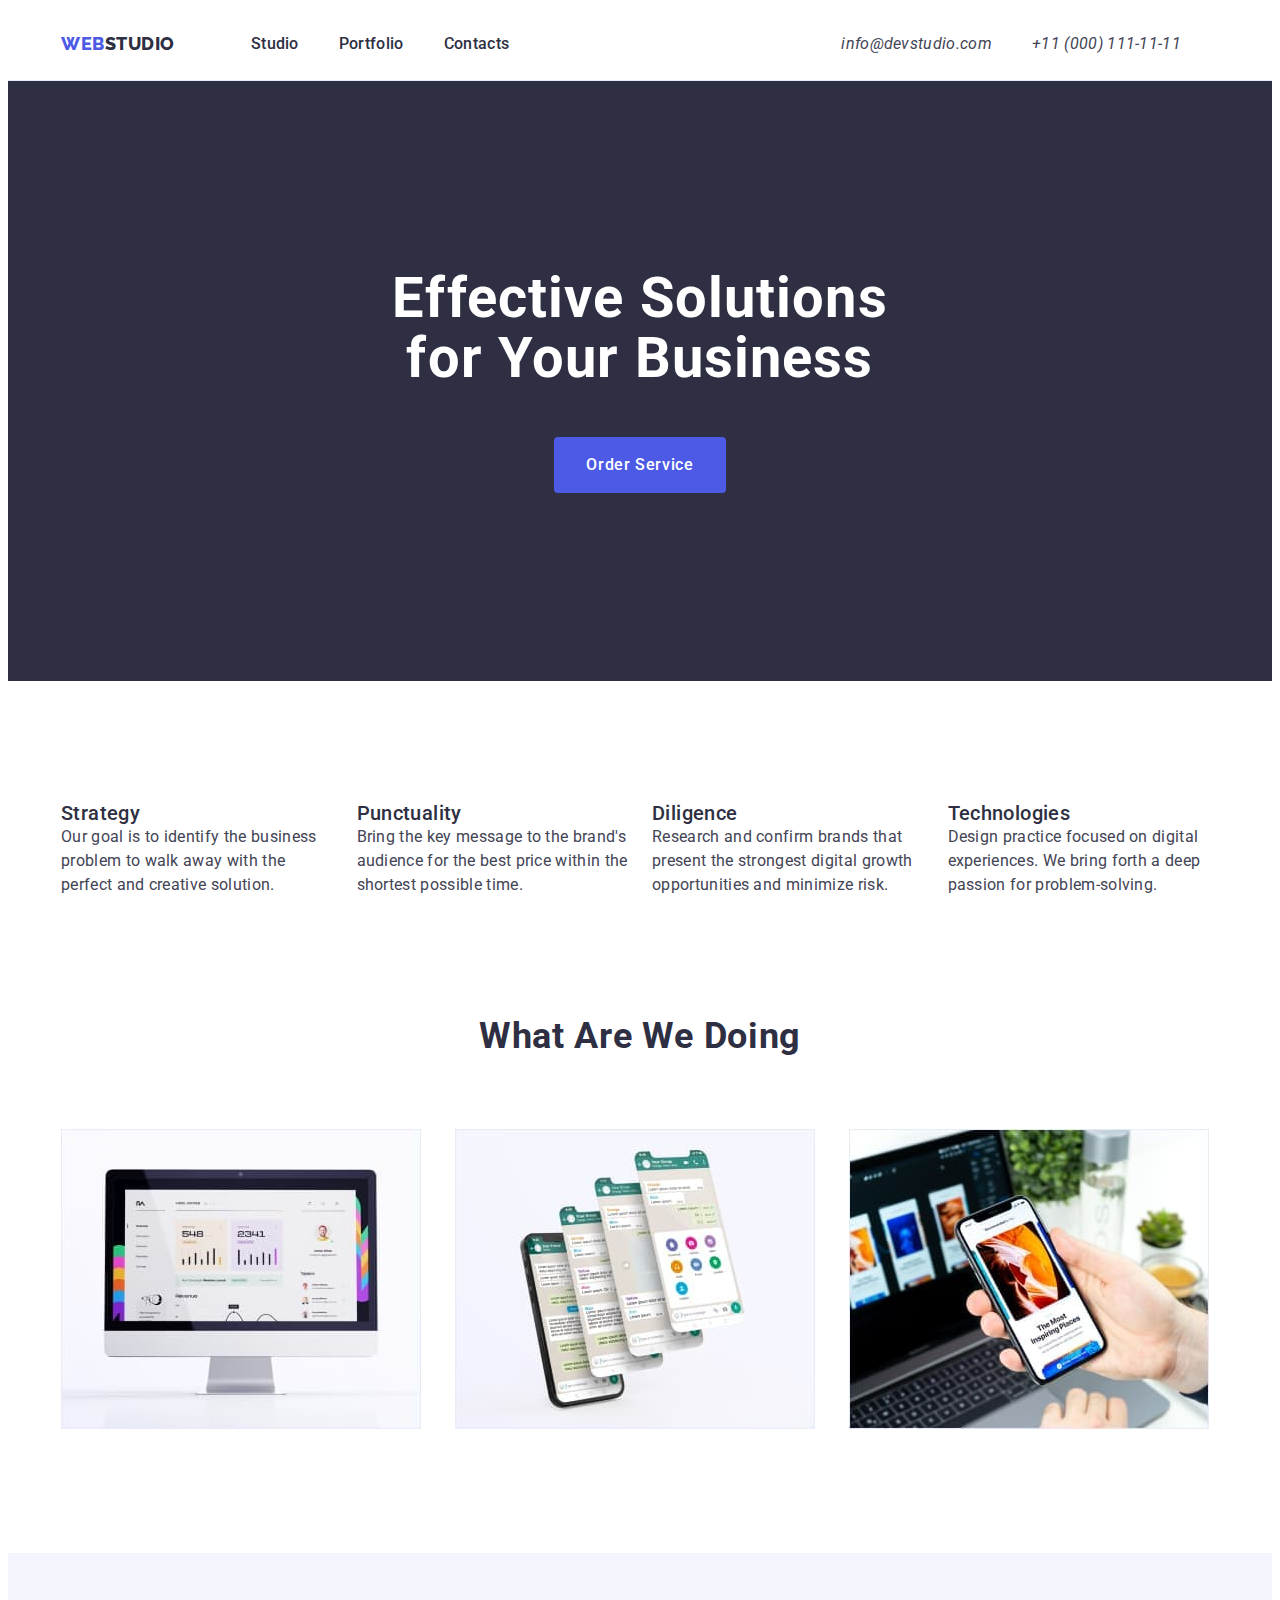
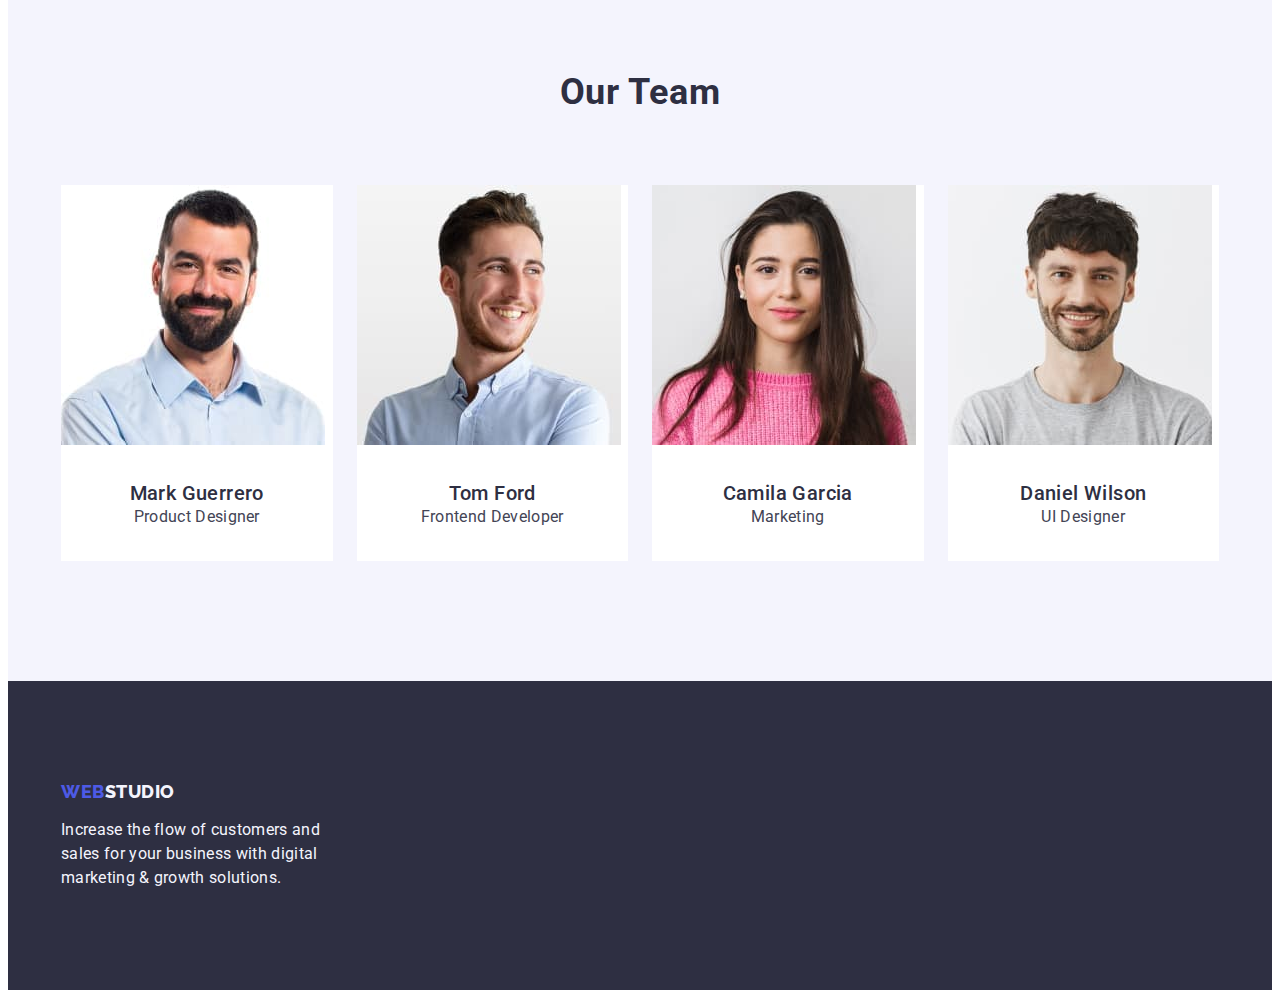
==== commit b8cf6625: "commit0707" ====
--- a/index.html
+++ b/index.html
@@ -21,39 +21,40 @@
   </head>
   <body>
     <header class="header">
-        <div class="container header-container">
-          <nav class="header-navigation">
-            <a href="./index.html" class="header-logo link"
-              >Web<span class="header-logo-accent">Studio</span></a
-            >
-            <ul class="header-list list">
-              <li class="header-list-item">
-                <a class="header-list-link link" href="./index.html">Studio</a>
-              </li>
-              <li class="header-list-item">
-                <a class="header-list-link link" href="./portfolio.html"
-                  >Portfolio</a>
-              </li>
-              <li class="header-list-item">
-                <a class="header-list-link link" href="">Contacts</a>
-              </li>
-            </ul>
-          </nav>
-          <address class="address">
-            <ul class="address-list list">
-              <li class="address-list-item">
-                <a class="address-list-link link" href="mailto:info@devstudio.com"
-                  >info@devstudio.com</a
-                >
-              </li>
-              <li class="address-list-item">
-                <a class="address-list-link link" href="tel:+110001111111"
-                  >+11 (000) 111-11-11</a
-                >
-              </li>
-            </ul>
-          </address>
-        </div>
+      <div class="container header-container">
+        <nav class="header-navigation">
+          <a href="./index.html" class="header-logo link"
+            >Web<span class="header-logo-accent">Studio</span></a
+          >
+          <ul class="header-list list">
+            <li class="header-list-item">
+              <a class="header-list-link link" href="./index.html">Studio</a>
+            </li>
+            <li class="header-list-item">
+              <a class="header-list-link link" href="./portfolio.html"
+                >Portfolio</a
+              >
+            </li>
+            <li class="header-list-item">
+              <a class="header-list-link link" href="">Contacts</a>
+            </li>
+          </ul>
+        </nav>
+        <address class="address">
+          <ul class="address-list list">
+            <li class="address-list-item">
+              <a class="address-list-link link" href="mailto:info@devstudio.com"
+                >info@devstudio.com</a
+              >
+            </li>
+            <li class="address-list-item">
+              <a class="address-list-link link" href="tel:+110001111111"
+                >+11 (000) 111-11-11</a
+              >
+            </li>
+          </ul>
+        </address>
+      </div>
     </header>
     <main>
       <section class="hero">
@@ -63,14 +64,14 @@
         </div>
       </section>
       <section class="principles">
-        <div class="container principles-container">
+        <div class="container">
           <h2 class="visually-hidden">Principles of work</h2>
           <ul class="principles-list list">
             <li class="principles-item">
               <h3 class="principles-subtitle">Strategy</h3>
               <p class="principles-item-text">
-                Our goal is to identify the business problem to walk away with the
-                perfect and creative solution.
+                Our goal is to identify the business problem to walk away with
+                the perfect and creative solution.
               </p>
             </li>
             <li class="principles-item">
@@ -98,7 +99,7 @@
         </div>
       </section>
       <section class="technologies">
-        <div class=" container technologies-container ">
+        <div class="container">
           <h2 class="technologies-titel">What are we doing</h2>
           <ul class="technologies-list list">
             <li class="technologies-item">
@@ -184,13 +185,13 @@
       </section>
     </main>
     <footer class="footer">
-      <div class="container footer-container">
+      <div class="container">
         <a href="./index.html" class="footer-logo link"
           >Web<span class="footer-logo-accent">Studio</span></a
         >
         <p class="footer-text">
-          Increase the flow of customers and sales for your business with digital
-          marketing & growth solutions.
+          Increase the flow of customers and sales for your business with
+          digital marketing & growth solutions.
         </p>
       </div>
     </footer>
--- a/css/styles.css
+++ b/css/styles.css
@@ -5,6 +5,7 @@
   --white: #fff;
   --cloud: #f4f4fd;
   --ocean: #404bbf;
+  --cornflower: #e7e9fc;
 }
 
 p,
@@ -18,7 +19,7 @@
 ul {
   margin-top: 0;
   margin-bottom: 0;
-  padding-left: 0; 
+  padding-left: 0;
 }
 
 body {
@@ -58,15 +59,15 @@
 
 /**---------HERDER-------*/
 
-
 .header {
   padding-top: 24px;
   padding-bottom: 24px;
-}
-.header-container{
+  border-bottom: 1px solid #e7e9fc;
+}
+.header-container {
   display: flex;
   align-items: center;
- }
+}
 .header-navigation {
   display: flex;
   align-items: center;
@@ -81,9 +82,9 @@
   letter-spacing: 0.03em;
   text-transform: uppercase;
   display: flex;
-  padding-right: 76px;
- }
-.header-logo-accent  {
+  margin-right: 76px;
+}
+.header-logo-accent {
   color: var(--navyblue);
 }
 .header-list {
@@ -97,6 +98,7 @@
   line-height: 1.5;
   letter-spacing: 0.02em;
   font-weight: 500;
+  padding: 24px 0;
 }
 .header-list-link:hover,
 .header-list-link:focus {
@@ -121,18 +123,9 @@
 .hero {
   background: var(--navyblue);
   padding-top: 188px;
-  padding-left: 188px;
-}
-.hero-container {
-  display: block;
-  max-width: 1128;
-  padding-left: 15px;
-  padding-bottom: 15px;
-  margin: 0 auto;
-  padding-top: 188px;
   padding-bottom: 188px;
-  gap: 48px;
-}
+}
+
 .hero-titel {
   color: var(--white);
   text-align: center;
@@ -140,7 +133,9 @@
   font-weight: 700;
   line-height: 1.07;
   letter-spacing: 0.02em;
-  width: 496px;
+  max-width: 496px;
+  margin: 0 auto;
+  margin-bottom: 48px;
 }
 .hero-btn {
   background-color: var(--iris-color);
@@ -152,7 +147,12 @@
   cursor: pointer;
   font-weight: 500;
   padding: 16px 32px;
-  border-radius: 4;
+  border-radius: 4px;
+  display: block;
+  min-width: 169px;
+  height: 56px;
+  border: none;
+  margin: 0 auto;
 }
 .hero-btn:hover,
 .hero-btn:focus {
@@ -161,6 +161,17 @@
 
 /**---------principles-------*/
 
+.principles {
+  padding: 120px 0px;
+}
+.principles-list {
+  display: flex;
+  gap: 24px;
+}
+
+.principles-item {
+  width: calc((100% - 24px * 3) / 4);
+}
 .principles-subtitle {
   color: var(--navyblue);
   font-size: 20px;
@@ -176,6 +187,16 @@
 
 /**---------technologies-------*/
 
+.technologies {
+  padding-bottom: 120px;
+}
+.technologies-list {
+  display: flex;
+  gap: 24px;
+}
+.technologies-item {
+  width: calc((100% - 24px * 2) / 3);
+}
 .technologies-titel {
   color: var(--navyblue);
   text-align: center;
@@ -184,11 +205,15 @@
   line-height: 1.11;
   letter-spacing: 0.02em;
   text-transform: capitalize;
+  max-width: 411px;
+  margin: 0 auto;
+  margin-bottom: 72px;
 }
 
 /**---------team-------*/
 .team {
   background-color: var(--cloud);
+  padding: 120px 0px;
 }
 .team-title {
   color: var(--navyblue);
@@ -198,6 +223,7 @@
   line-height: 1.11;
   letter-spacing: 0.02em;
   text-transform: capitalize;
+  margin-bottom: 72px;
 }
 .team-subtitle {
   color: var(--navyblue);
@@ -206,9 +232,15 @@
   line-height: 1.2;
   letter-spacing: 0.02em;
   font-weight: 500;
+  margin-top: 32px;
+}
+.team-list {
+  display: flex;
+  gap: 24px;
 }
 .team-item {
   background-color: var(--white);
+  width: calc((100% - 24px * 3) / 4);
 }
 .team-item-text {
   color: var(--slate);
@@ -216,12 +248,14 @@
   line-height: 1.5;
   letter-spacing: 0.02em;
   font-weight: 400;
+  margin-bottom: 32px;
 }
 
 /**---------footer-------*/
 
 .footer {
   background-color: var(--navyblue);
+  padding: 100px 0;
 }
 .footer-logo {
   color: var(--iris-color);
@@ -231,6 +265,8 @@
   line-height: 1.17;
   letter-spacing: 0.03em;
   text-transform: uppercase;
+  display: inline-block;
+  margin-bottom: 16px;
 }
 .footer-logo-accent {
   color: var(--cloud);
@@ -239,9 +275,21 @@
   color: var(--cloud);
   line-height: 1.5;
   letter-spacing: 0.02em;
+  max-width: 264px;
 }
 
 /**---------portfolio-------*/
+
+.product {
+  padding-top: 96px;
+  padding-bottom: 120px;
+}
+.product-list {
+  display: flex;
+  margin-bottom: 72px;
+  gap: 24px;
+  justify-content: center;
+}
 
 .product-btn {
   color: var(--iris-color);
@@ -252,6 +300,9 @@
   line-height: 1.5;
   letter-spacing: 0.04em;
   cursor: pointer;
+  padding: 12px 24px;
+  border: 1px solid var(--cornflower);
+  border-radius: 4px;
 }
 
 .product-btn:hover,
@@ -259,13 +310,28 @@
   color: var(--white);
   background-color: var(--ocean);
 }
-
+.programs-list {
+  display: flex;
+  flex-wrap: wrap;
+  column-gap: 24px;
+  row-gap: 48px;
+}
+
+.programs-item {
+  width: calc((100% - 48px) / 3);
+}
+.programs-container {
+  padding: 32px 16px;
+  border: 1px solid var(--cornflower);
+  border-top: none;
+}
 .programs-subtitle {
   color: var(--navyblue);
   font-size: 20px;
   line-height: 1.2;
   letter-spacing: 0.02em;
   font-weight: 500;
+  margin-bottom: 8px;
 }
 
 .programs-text {
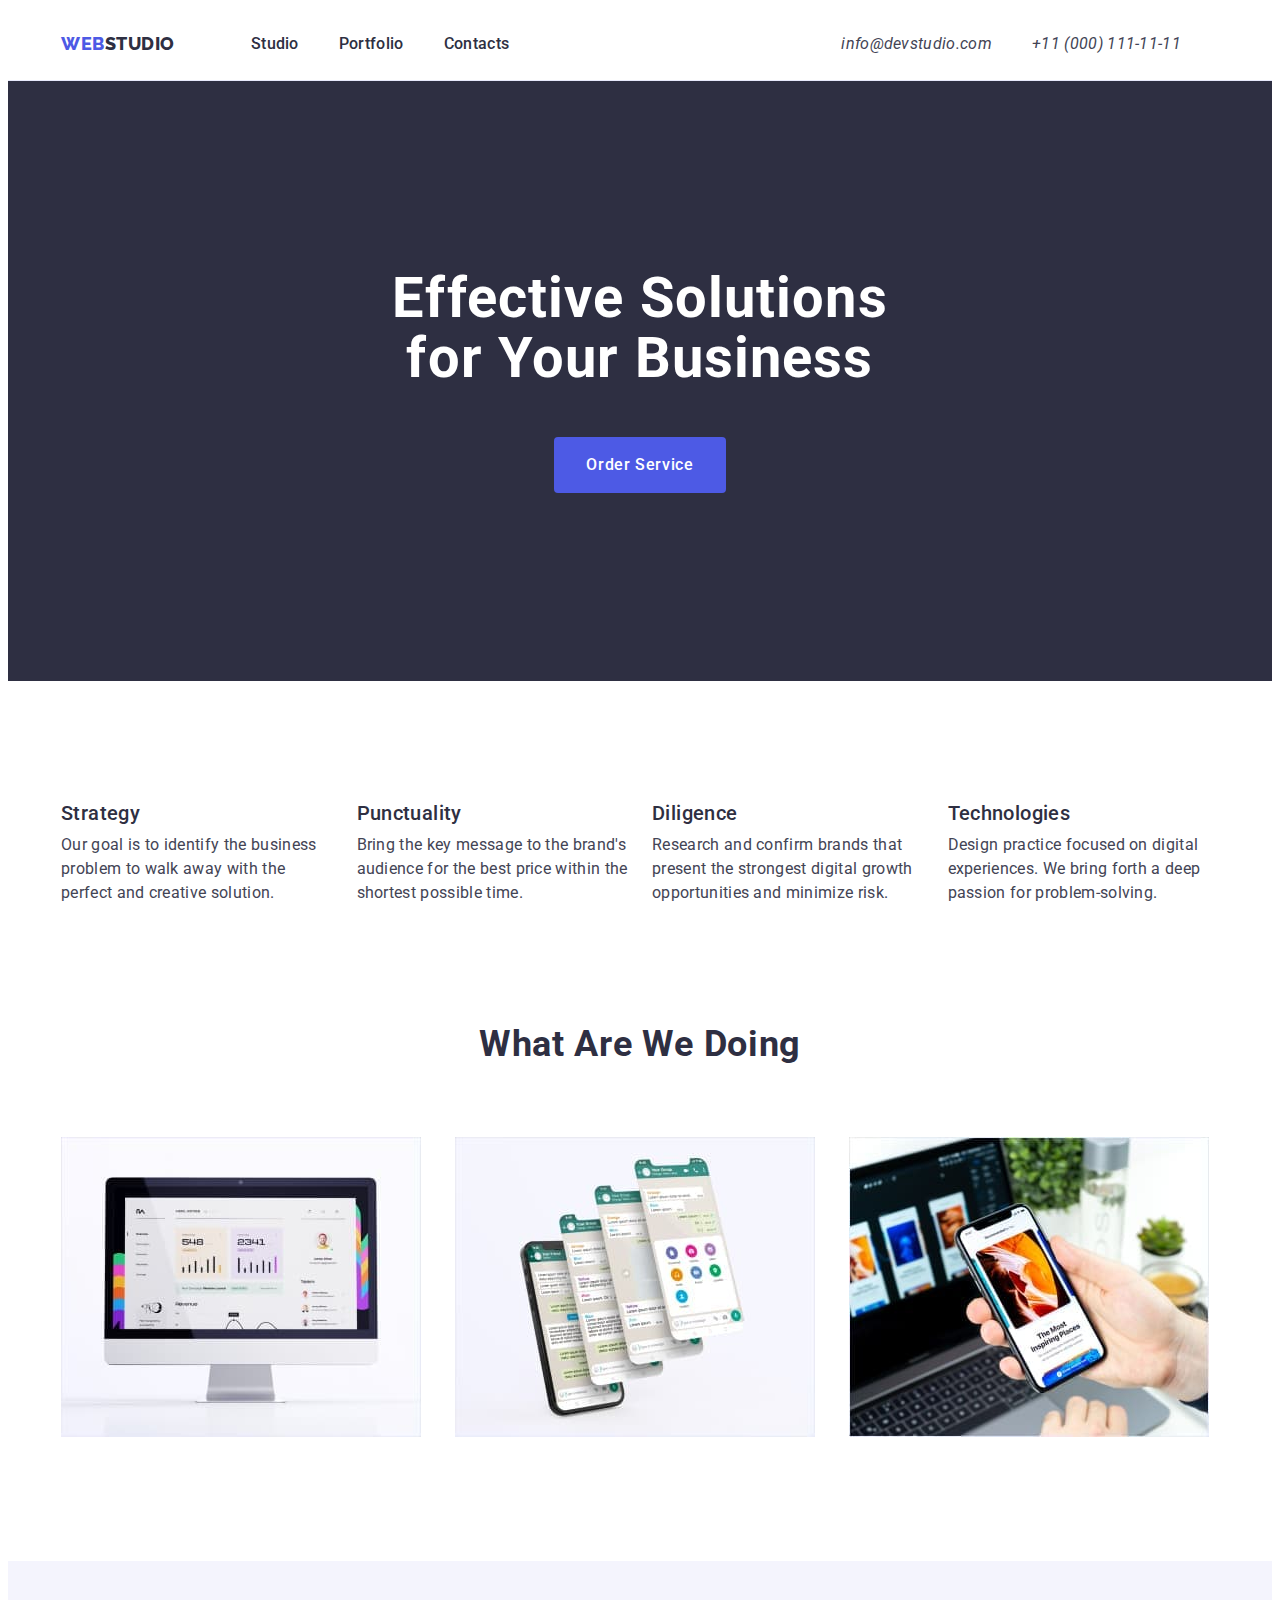
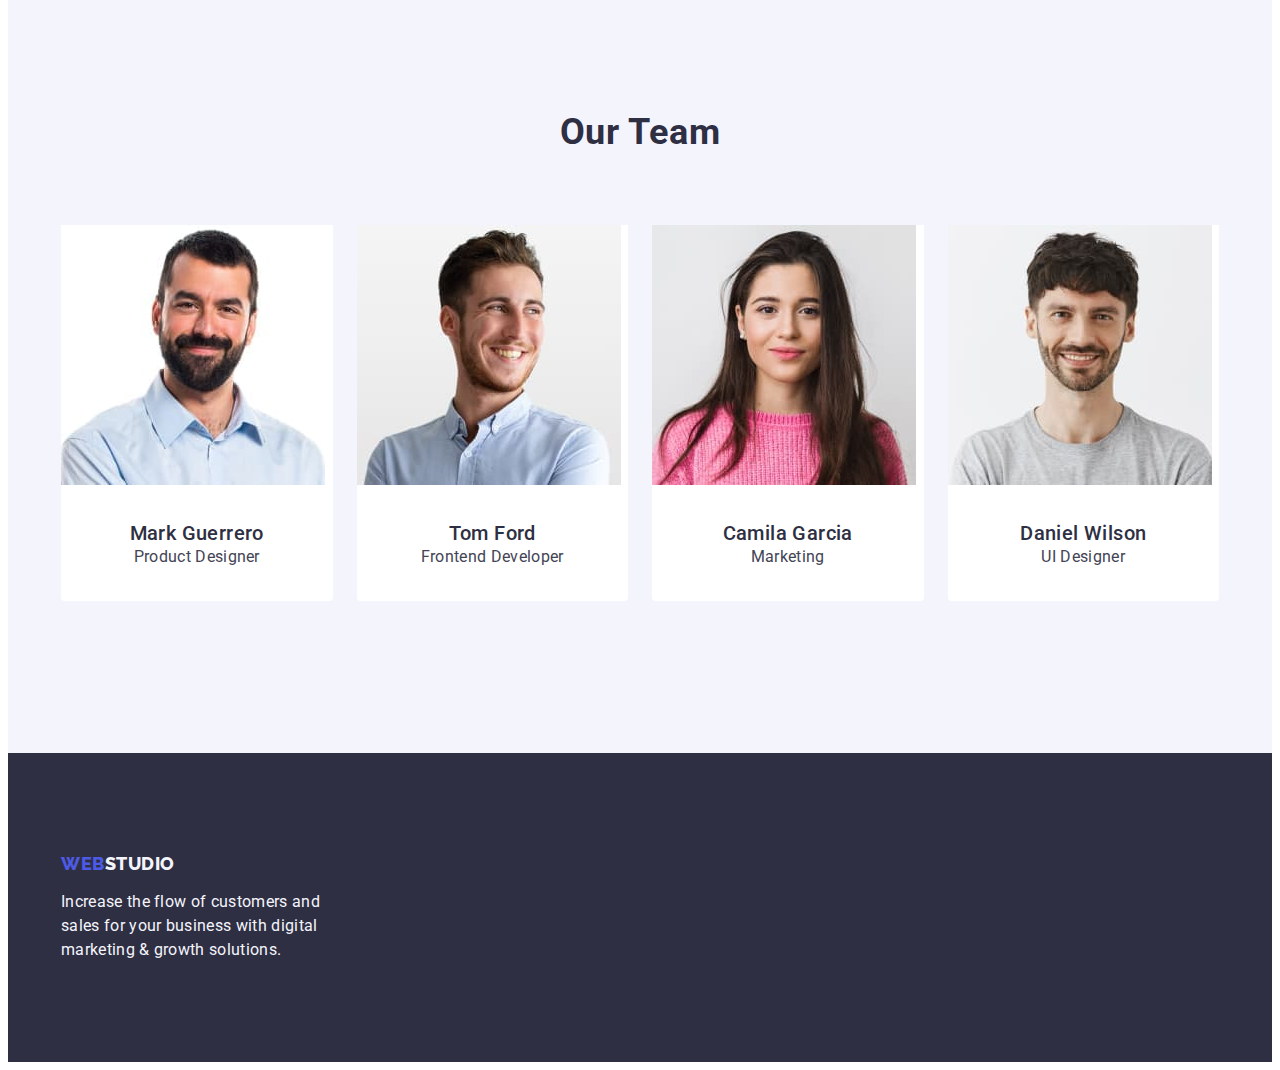
==== commit a895d9ec: "070702" ====
--- a/index.html
+++ b/index.html
@@ -144,8 +144,10 @@
                 height="260"
                 class="team-img"
               />
-              <h3 class="team-subtitle">Mark Guerrero</h3>
-              <p class="team-item-text">Product Designer</p>
+              <div class="team-container">
+                <h3 class="team-subtitle">Mark Guerrero</h3>
+                <p class="team-item-text">Product Designer</p>
+              </div>
             </li>
             <li class="team-item">
               <img
@@ -155,8 +157,10 @@
                 height="260"
                 class="team-img"
               />
-              <h3 class="team-subtitle">Tom Ford</h3>
-              <p class="team-item-text">Frontend Developer</p>
+              <div class="team-container">
+                <h3 class="team-subtitle">Tom Ford</h3>
+                <p class="team-item-text">Frontend Developer</p>
+              </div>
             </li>
             <li class="team-item">
               <img
@@ -166,8 +170,10 @@
                 height="260"
                 class="team-img"
               />
-              <h3 class="team-subtitle">Camila Garcia</h3>
-              <p class="team-item-text">Marketing</p>
+              <div class="team-container">
+                <h3 class="team-subtitle">Camila Garcia</h3>
+                <p class="team-item-text">Marketing</p>
+              </div>
             </li>
             <li class="team-item">
               <img
@@ -177,8 +183,10 @@
                 height="260"
                 class="team-img"
               />
-              <h3 class="team-subtitle">Daniel Wilson</h3>
-              <p class="team-item-text">UI Designer</p>
+              <div class="team-container">
+                <h3 class="team-subtitle">Daniel Wilson</h3>
+                <p class="team-item-text">UI Designer</p>
+              </div>
             </li>
           </ul>
         </div>
--- a/css/styles.css
+++ b/css/styles.css
@@ -62,7 +62,7 @@
 .header {
   padding-top: 24px;
   padding-bottom: 24px;
-  border-bottom: 1px solid #e7e9fc;
+  border-bottom: 1px solid var(--cornflower);
 }
 .header-container {
   display: flex;
@@ -178,6 +178,7 @@
   line-height: 1.2;
   letter-spacing: 0.02em;
   font-weight: 500;
+  margin-bottom: 8px;
 }
 .principles-item-text {
   color: var(--slate);
@@ -196,6 +197,7 @@
 }
 .technologies-item {
   width: calc((100% - 24px * 2) / 3);
+  display: block;
 }
 .technologies-titel {
   color: var(--navyblue);
@@ -225,6 +227,10 @@
   text-transform: capitalize;
   margin-bottom: 72px;
 }
+.team-container {
+  margin-top: 32px;
+  margin-bottom: 32px;
+}
 .team-subtitle {
   color: var(--navyblue);
   text-align: center;
@@ -232,7 +238,6 @@
   line-height: 1.2;
   letter-spacing: 0.02em;
   font-weight: 500;
-  margin-top: 32px;
 }
 .team-list {
   display: flex;
@@ -241,6 +246,8 @@
 .team-item {
   background-color: var(--white);
   width: calc((100% - 24px * 3) / 4);
+  border-radius: 0px 0px 4px 4px;
+  display: block;
 }
 .team-item-text {
   color: var(--slate);
@@ -248,7 +255,6 @@
   line-height: 1.5;
   letter-spacing: 0.02em;
   font-weight: 400;
-  margin-bottom: 32px;
 }
 
 /**---------footer-------*/
@@ -309,12 +315,16 @@
 .product-btn:focus {
   color: var(--white);
   background-color: var(--ocean);
+  border: 1px solid transparent;
 }
 .programs-list {
   display: flex;
   flex-wrap: wrap;
   column-gap: 24px;
   row-gap: 48px;
+}
+.pfograms-item-link {
+  display: block;
 }
 
 .programs-item {
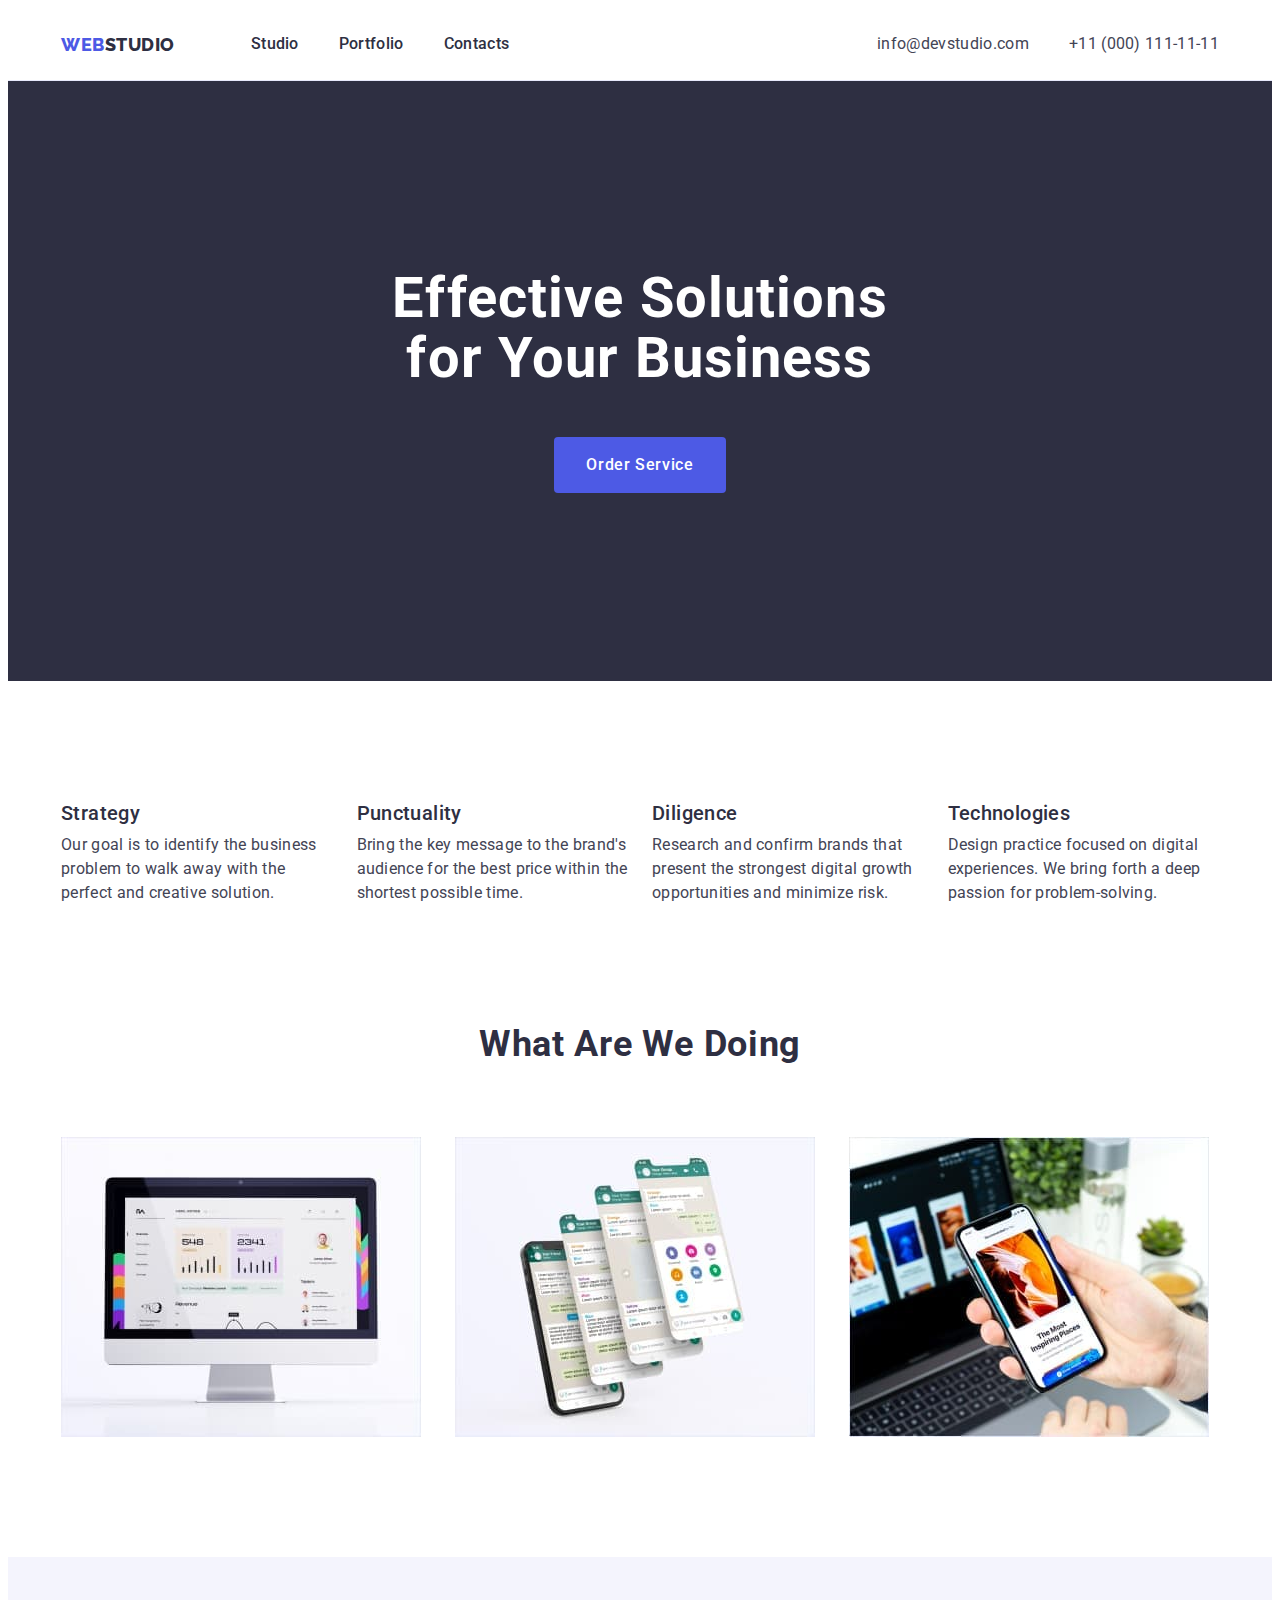
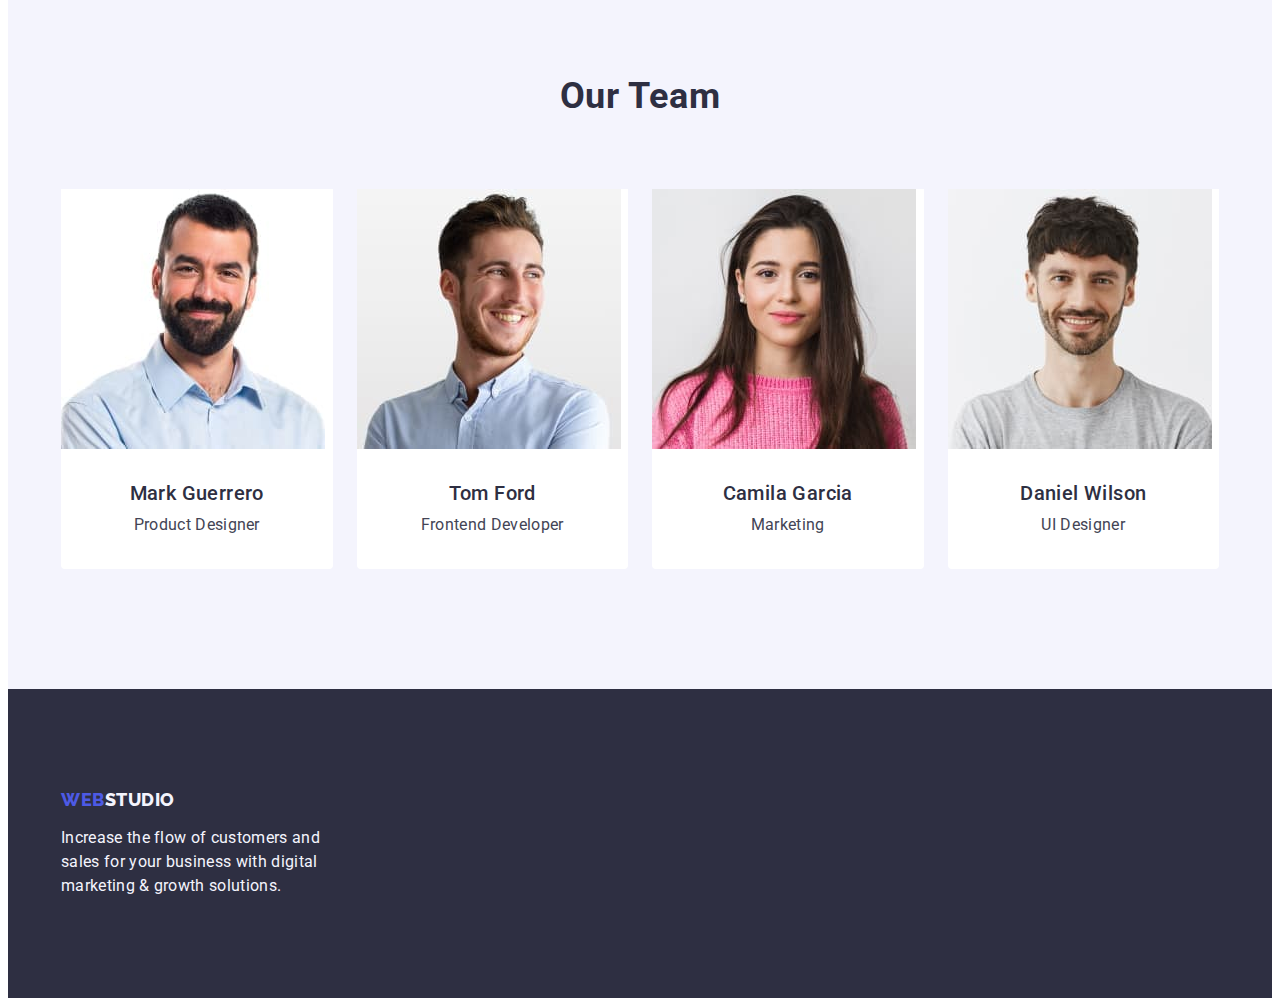
==== commit 9bc47737: "080723" ====
--- a/index.html
+++ b/index.html
@@ -40,7 +40,7 @@
             </li>
           </ul>
         </nav>
-        <address class="address">
+        <address class="header-address">
           <ul class="address-list list">
             <li class="address-list-item">
               <a class="address-list-link link" href="mailto:info@devstudio.com"
@@ -133,7 +133,7 @@
         </div>
       </section>
       <section class="team">
-        <div class="container team-container">
+        <div class="container">
           <h2 class="team-title">Our Team</h2>
           <ul class="team-list list">
             <li class="team-item">
--- a/css/styles.css
+++ b/css/styles.css
@@ -27,9 +27,11 @@
   background-color: var(--white);
   color: var(--slate);
 }
-
+img {
+  display: block;
+}
 .container {
-  width: 100%;
+  width: 100%; 
   max-width: 1158px;
   padding-left: 15px;
   padding-right: 15px;
@@ -60,8 +62,6 @@
 /**---------HERDER-------*/
 
 .header {
-  padding-top: 24px;
-  padding-bottom: 24px;
   border-bottom: 1px solid var(--cornflower);
 }
 .header-container {
@@ -81,7 +81,8 @@
   line-height: 1.17;
   letter-spacing: 0.03em;
   text-transform: uppercase;
-  display: flex;
+  padding-top: 25.5px;
+  padding-bottom: 25.5px;
   margin-right: 76px;
 }
 .header-logo-accent {
@@ -89,24 +90,31 @@
 }
 .header-list {
   display: flex;
-  align-items: center;
   gap: 40px;
-  padding-right: 332px;
+  padding-top: 24px;
+  padding-bottom: 24px;
 }
 .header-list-link {
   color: var(--navyblue);
   line-height: 1.5;
   letter-spacing: 0.02em;
   font-weight: 500;
-  padding: 24px 0;
 }
 .header-list-link:hover,
 .header-list-link:focus {
   color: var(--ocean);
 }
+.header-address {
+  display: flex;
+  align-items: center;
+  margin-left: auto;
+  font-style: normal;
+}
 .address-list {
   display: flex;
   gap: 40px;
+  padding-top: 24px;
+  padding-bottom: 24px;
 }
 .address-list-link {
   color: var(--slate);
@@ -197,7 +205,6 @@
 }
 .technologies-item {
   width: calc((100% - 24px * 2) / 3);
-  display: block;
 }
 .technologies-titel {
   color: var(--navyblue);
@@ -207,15 +214,13 @@
   line-height: 1.11;
   letter-spacing: 0.02em;
   text-transform: capitalize;
-  max-width: 411px;
-  margin: 0 auto;
   margin-bottom: 72px;
 }
 
 /**---------team-------*/
 .team {
   background-color: var(--cloud);
-  padding: 120px 0px;
+  padding: 120px 0;
 }
 .team-title {
   color: var(--navyblue);
@@ -228,8 +233,10 @@
   margin-bottom: 72px;
 }
 .team-container {
-  margin-top: 32px;
-  margin-bottom: 32px;
+  padding: 32px 16px;
+  display: flex;
+  gap: 8px;
+  flex-direction: column;
 }
 .team-subtitle {
   color: var(--navyblue);
@@ -247,7 +254,6 @@
   background-color: var(--white);
   width: calc((100% - 24px * 3) / 4);
   border-radius: 0px 0px 4px 4px;
-  display: block;
 }
 .team-item-text {
   color: var(--slate);
@@ -323,9 +329,6 @@
   column-gap: 24px;
   row-gap: 48px;
 }
-.pfograms-item-link {
-  display: block;
-}
 
 .programs-item {
   width: calc((100% - 48px) / 3);
